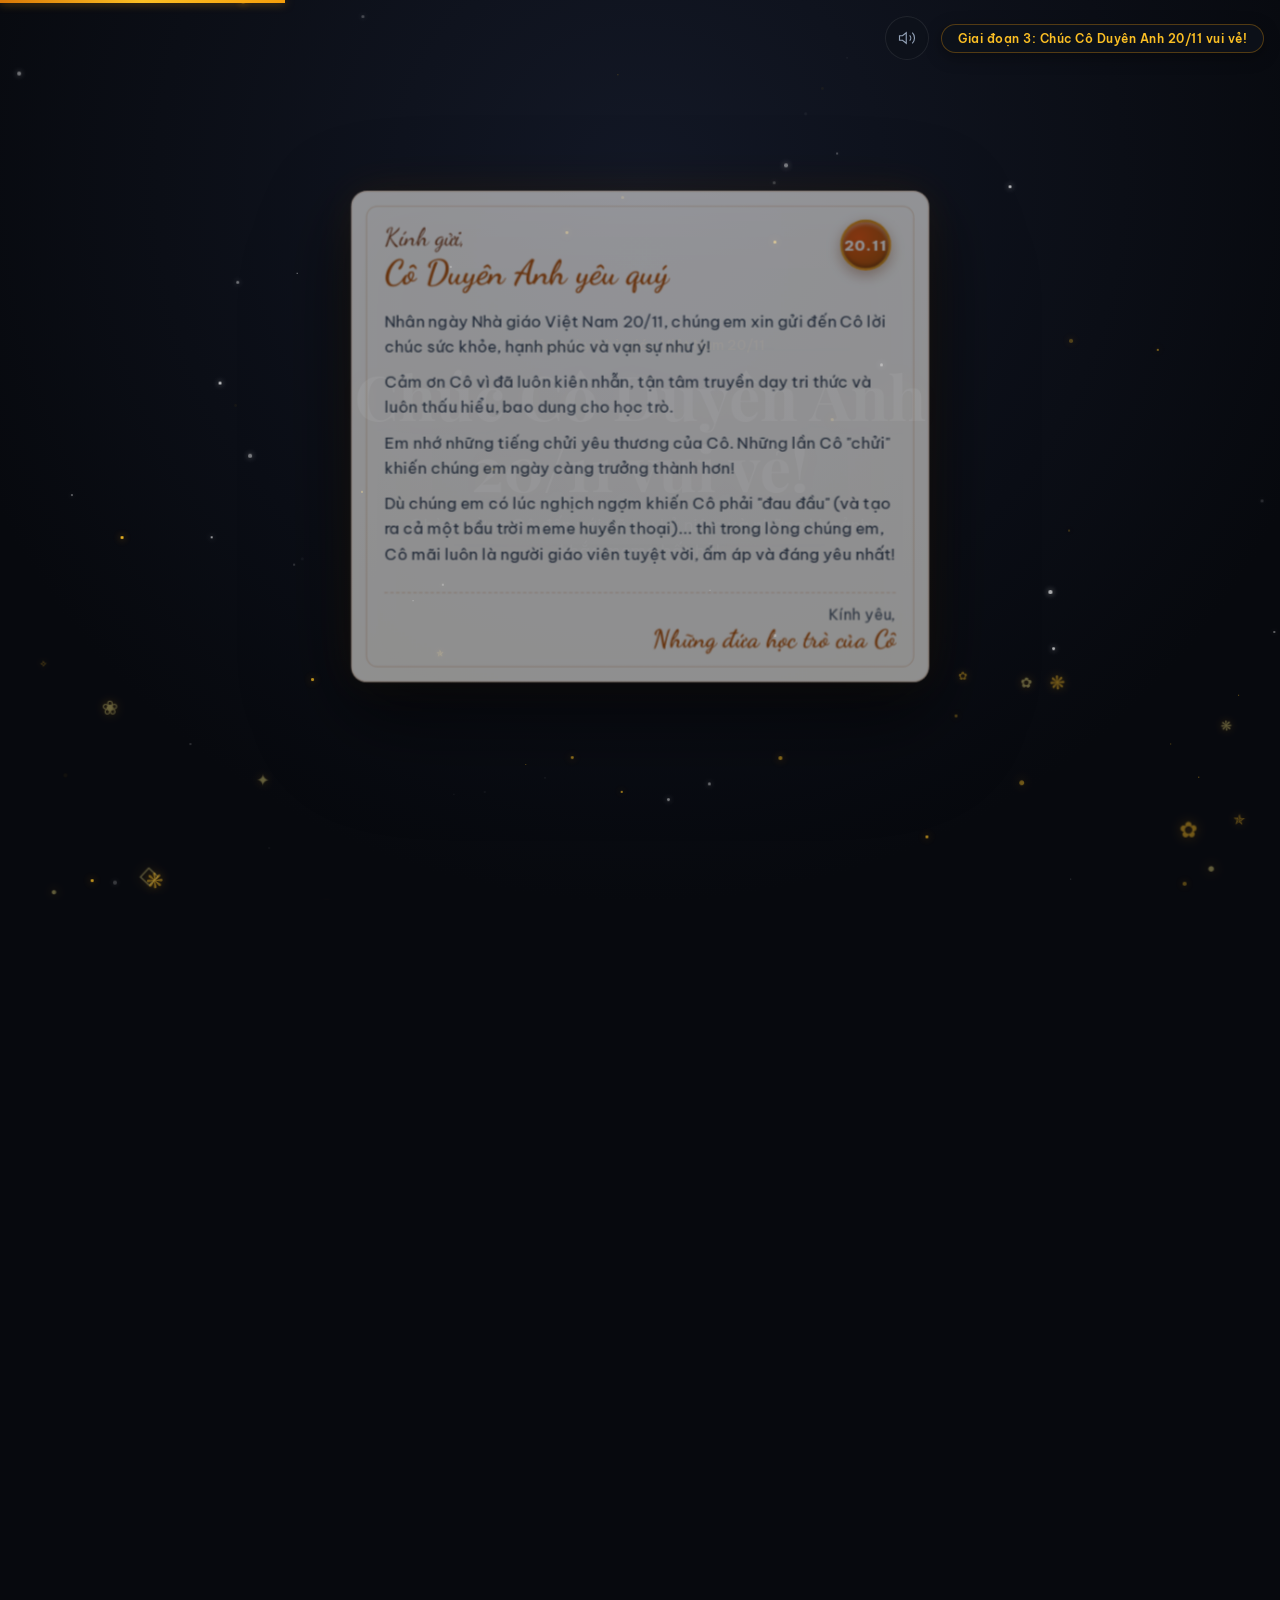
==== index.html @ 266c4bc1 "fix(ui): tinh chinh nut hanh dong tranh tran chu va toi uu bo cuc mobile/desktop" ====
<!DOCTYPE html>
<html lang="vi">
<head>
  <meta charset="UTF-8">
  <meta name="viewport" content="width=device-width, initial-scale=1.0, maximum-scale=1.0, user-scalable=no, viewport-fit=cover">
  <title>Thiệp Tri Ân 20/11 & Vũ Trụ Kỷ Niệm Cô Duyên Anh</title>
  
  <!-- Google Fonts -->
  <link rel="preconnect" href="https://fonts.googleapis.com">
  <link rel="preconnect" href="https://fonts.gstatic.com" crossorigin>
  <link href="https://fonts.googleapis.com/css2?family=Be+Vietnam+Pro:wght@400;500;600;700&family=Dancing+Script:wght@600;700&family=Playfair+Display:ital,wght@0,600;1,400&family=Space+Grotesk:wght@500;700&display=swap" rel="stylesheet">
  
  <link rel="stylesheet" href="styles.css">
</head>
<body>

  <!-- Thanh đo tiến trình cuộn trên cùng -->
  <div id="scroll-progress-bar"></div>

  <!-- Nút điều khiển âm thanh & hỗ trợ nhanh -->
  <div id="quick-controls">
    <button id="sound-btn" class="ctrl-btn" title="Bật / Tắt âm thanh" aria-label="Toggle Sound">
      <svg id="sound-icon-on" width="18" height="18" viewBox="0 0 24 24" fill="none" stroke="currentColor" stroke-width="1.5">
        <polygon points="11 5 6 9 2 9 2 15 6 15 11 19 11 5"></polygon>
        <path d="M19.07 4.93a10 10 0 0 1 0 14.14M15.54 8.46a5 5 0 0 1 0 7.07"></path>
      </svg>
      <svg id="sound-icon-off" class="hidden" width="18" height="18" viewBox="0 0 24 24" fill="none" stroke="currentColor" stroke-width="1.5">
        <polygon points="11 5 6 9 2 9 2 15 6 15 11 19 11 5"></polygon>
        <line x1="23" y1="9" x2="17" y2="15"></line>
        <line x1="17" y1="9" x2="23" y2="15"></line>
      </svg>
    </button>
    <div id="stage-badge">Giai đoạn 1: Mở phong bì thư</div>
  </div>

  <!-- SCENE CỐ ĐỊNH CHỨA TOÀN BỘ CHUYỂN ĐỘNG ANTIGRAVITY -->
  <div id="scene">

    <!-- LỚP 1: BỤI SAO & BỤI VÀNG VŨ TRỤ -->
    <div id="dust-container"></div>

    <!-- LỚP 2: CÁC ICON HỌC ĐƯỜNG & BIỂU TƯỢNG BAY LƠ LỬNG -->
    <div id="icons-container"></div>

    <!-- LỚP 3: CÁC THẺ MEME VÀ ẢNH CỦA CÔ DUYÊN ANH TRÔI LƠ LỬNG -->
    <div id="memes-container"></div>

    <!-- LỚP 4: PHONG BÌ THƯ 3D VÀ BỨC TÂM THƯ (CẤU TRÚC PHẲNG CHUẨN XÁC) -->
    <div id="envelope-wrapper">
      <!-- 1. Mặt lưng phong bì -->
      <div class="env-part env-back"></div>

      <!-- 2. Bức thư bên trong - Nằm gọn trong phong bì, rút lên và mở phẳng 3D -->
      <div class="env-letter" id="letter">
        <div class="paper-crease crease-1" id="crease-1"></div>
        <div class="paper-crease crease-2" id="crease-2"></div>
        
        <div class="letter-section letter-sec-top" id="letter-sec-top">
          <div class="letter-stamp">20.11</div>
          <div class="letter-header">Kính gửi,</div>
          <div class="letter-recipient">Cô Duyên Anh yêu quý</div>
        </div>

        <div class="letter-section letter-sec-middle" id="letter-sec-middle">
          <div class="letter-body">
            <p>Nhân ngày Nhà giáo Việt Nam 20/11, chúng em xin gửi đến Cô lời chúc sức khỏe, hạnh phúc và vạn sự như ý!</p>
            <p>Cảm ơn Cô vì đã luôn kiên nhẫn, tận tâm truyền dạy tri thức và luôn thấu hiểu, bao dung cho học trò.</p>
            <p>Em nhớ những tiếng chửi yêu thương của Cô. Những lần Cô "chửi" khiến chúng em ngày càng trưởng thành hơn!</p>
            <p>Dù chúng em có lúc nghịch ngợm khiến Cô phải "đau đầu" (và tạo ra cả một bầu trời meme huyền thoại)... thì trong lòng chúng em, Cô mãi luôn là người giáo viên tuyệt vời, ấm áp và đáng yêu nhất!</p>
          </div>
        </div>

        <div class="letter-section letter-sec-bottom" id="letter-sec-bottom">
          <div class="letter-sign">
            <span>Kính yêu,</span>
            <strong>Những đứa học trò của Cô</strong>
          </div>
        </div>
      </div>

      <!-- 3. Các nắp phong bì che phía trước lá thư -->
      <div class="env-part env-left"></div>
      <div class="env-part env-right"></div>
      <div class="env-part env-bottom"></div>
      <div class="env-part env-flap" id="flap"></div>

      <!-- Chỉ dẫn cuộn chuột -->
      <div id="scroll-hint">
        <div class="mouse-icon">
          <div class="wheel"></div>
        </div>
        <span>Cuộn xuống để mở thư ↓</span>
      </div>
    </div>

    <!-- LỚP 5: CHỮ CHÚC MỪNG CHÍNH (HIỆN RA ĐỘC LẬP SAU KHI ĐỌC THƯ, KHÔNG CHỒNG MEME) -->
    <div id="main-greeting">
      <div class="sub-title">Tri ân ngày Nhà giáo Việt Nam 20/11</div>
      <h1 class="main-title">Chúc Cô Duyên Anh 20/11 vui vẻ!</h1>
      <p class="greeting-desc">Chào mừng Cô đến với vũ trụ kỷ niệm và những khoảnh khắc meme bất hủ!</p>
    </div>

    <!-- LỚP 6: TRUNG TÂM KỶ NIỆM (HÌNH CÔ DUYÊN ANH TÁCH NỀN VÀ KHUNG HOA) -->
    <div id="teacher-centerpiece">
      <div class="portrait-glow"></div>
      <img src="images/tách người.webp" alt="Cô Duyên Anh" id="teacher-img">
      <div class="portrait-caption">
        <h3>Cô Duyên Anh</h3>
        <p>Người lái đò tận tâm và đầy ắp tiếng cười</p>
      </div>
    </div>

        <!-- LỚP 7: ĐẠI THƯỚC PHIM KỶ YẾU & KỶ NIỆM THANH XUÂN 35MM (31 KHUNG HÌNH GIỮ NGUYÊN TỈ LỆ) -->
    <div id="film-stage">
      <div class="film-strip-outer">
        <div class="film-strip-track" id="film-track">
          <!-- Dải răng cưa trên (chữ lặp lại liên tục dọc toàn bộ chiều dài thước phim) -->
          <div class="film-sprockets top" id="film-sprockets-top">
            <span class="film-meta-text">KODAK VISION3 500T &bull; 20.11 &bull; KỶ YẾU & KỶ NIỆM CÔ DUYÊN ANH</span>
          </div>

          <!-- Các khung hình kỷ yếu & kỷ niệm (26 khung hình - Giữ nguyên 100% tỉ lệ ảnh dọc/ngang, không text che) -->
          <div class="film-frames-row" id="film-frames-row">
            <!-- 1. ky yeu 1.jpg -->
            <div class="film-frame landscape" data-src="images/ky yeu 1.webp">
              <div class="frame-num">01A</div>
              <img src="images/ky yeu 1.webp" alt="Kỷ niệm 01A" class="film-img" loading="lazy">
            </div>

            <!-- 2. ky yeu 2.jpg -->
            <div class="film-frame portrait" data-src="images/ky yeu 2.webp">
              <div class="frame-num">02A</div>
              <img src="images/ky yeu 2.webp" alt="Kỷ niệm 02A" class="film-img" loading="lazy">
            </div>

            <!-- 3. ky yeu 3.jpg -->
            <div class="film-frame landscape" data-src="images/ky yeu 3.webp">
              <div class="frame-num">03A</div>
              <img src="images/ky yeu 3.webp" alt="Kỷ niệm 03A" class="film-img" loading="lazy">
            </div>

            <!-- 4. IMG_20260628_132453.jpg -->
            <div class="film-frame landscape" data-src="images/IMG_20260628_132453.webp">
              <div class="frame-num">04A</div>
              <img src="images/IMG_20260628_132453.webp" alt="Kỷ niệm 04A" class="film-img" loading="lazy">
            </div>

            <!-- 5. IMG20260312080843.jpg -->
            <div class="film-frame landscape" data-src="images/IMG20260312080843.webp">
              <div class="frame-num">05A</div>
              <img src="images/IMG20260312080843.webp" alt="Kỷ niệm 05A" class="film-img" loading="lazy">
            </div>

            <!-- 6. IMG20260312081020.jpg -->
            <div class="film-frame landscape" data-src="images/IMG20260312081020.webp">
              <div class="frame-num">06A</div>
              <img src="images/IMG20260312081020.webp" alt="Kỷ niệm 06A" class="film-img" loading="lazy">
            </div>

            <!-- 7. IMG_20260522_192412.jpg -->
            <div class="film-frame landscape" data-src="images/IMG_20260522_192412.webp">
              <div class="frame-num">07A</div>
              <img src="images/IMG_20260522_192412.webp" alt="Kỷ niệm 07A" class="film-img" loading="lazy">
            </div>

            <!-- 8. 74c94989-d87e-4e09-87c3-ac5d301be7b5.jpg -->
            <div class="film-frame portrait" data-src="images/74c94989-d87e-4e09-87c3-ac5d301be7b5.webp">
              <div class="frame-num">08A</div>
              <img src="images/74c94989-d87e-4e09-87c3-ac5d301be7b5.webp" alt="Kỷ niệm 08A" class="film-img" loading="lazy">
            </div>

            <!-- 9. 52f3d910-7c05-43f3-8fb9-a251f9dfc850.jpg -->
            <div class="film-frame portrait" data-src="images/52f3d910-7c05-43f3-8fb9-a251f9dfc850.webp">
              <div class="frame-num">09A</div>
              <img src="images/52f3d910-7c05-43f3-8fb9-a251f9dfc850.webp" alt="Kỷ niệm 09A" class="film-img" loading="lazy">
            </div>

            <!-- 10. 322df23c-ff01-47fd-b8cc-031db6c761a6.jpg -->
            <div class="film-frame landscape" data-src="images/322df23c-ff01-47fd-b8cc-031db6c761a6.webp">
              <div class="frame-num">10A</div>
              <img src="images/322df23c-ff01-47fd-b8cc-031db6c761a6.webp" alt="Kỷ niệm 10A" class="film-img" loading="lazy">
            </div>

            <!-- 11. df762802-7af9-407a-981a-074fa58115ec.jpg -->
            <div class="film-frame portrait" data-src="images/df762802-7af9-407a-981a-074fa58115ec.webp">
              <div class="frame-num">11A</div>
              <img src="images/df762802-7af9-407a-981a-074fa58115ec.webp" alt="Kỷ niệm 11A" class="film-img" loading="lazy">
            </div>

            <!-- 12. ef78565f-6a16-4626-966e-1df8868fdfe9.jpg -->
            <div class="film-frame portrait" data-src="images/ef78565f-6a16-4626-966e-1df8868fdfe9.webp">
              <div class="frame-num">12A</div>
              <img src="images/ef78565f-6a16-4626-966e-1df8868fdfe9.webp" alt="Kỷ niệm 12A" class="film-img" loading="lazy">
            </div>

            <!-- 13. 1a31bb96-5e83-47c6-870a-ffb27575b656.jpg -->
            <div class="film-frame portrait" data-src="images/1a31bb96-5e83-47c6-870a-ffb27575b656.webp">
              <div class="frame-num">13A</div>
              <img src="images/1a31bb96-5e83-47c6-870a-ffb27575b656.webp" alt="Kỷ niệm 13A" class="film-img" loading="lazy">
            </div>

            <!-- 14. IMG_20261113_182145.jpg -->
            <div class="film-frame portrait" data-src="images/IMG_20261113_182145.webp">
              <div class="frame-num">14A</div>
              <img src="images/IMG_20261113_182145.webp" alt="Kỷ niệm 14A" class="film-img" loading="lazy">
            </div>

            <!-- 15. zalo_1092188570085236.jpg -->
            <div class="film-frame portrait" data-src="images/zalo_1092188570085236.webp">
              <div class="frame-num">15A</div>
              <img src="images/zalo_1092188570085236.webp" alt="Kỷ niệm 15A" class="film-img" loading="lazy">
            </div>

            <!-- 16. IMG_20261116_173808.jpg -->
            <div class="film-frame landscape" data-src="images/IMG_20261116_173808.webp">
              <div class="frame-num">16A</div>
              <img src="images/IMG_20261116_173808.webp" alt="Kỷ niệm 16A" class="film-img" loading="lazy">
            </div>

            <!-- 17. 36b2a62c-f4c5-48ea-8794-609a3a8035e5.jpg -->
            <div class="film-frame portrait" data-src="images/36b2a62c-f4c5-48ea-8794-609a3a8035e5.webp">
              <div class="frame-num">17A</div>
              <img src="images/36b2a62c-f4c5-48ea-8794-609a3a8035e5.webp" alt="Kỷ niệm 17A" class="film-img" loading="lazy">
            </div>

            <!-- 18. 3319ddd8-5ca3-43d8-8985-4ec71330e377.jpg -->
            <div class="film-frame portrait" data-src="images/3319ddd8-5ca3-43d8-8985-4ec71330e377.webp">
              <div class="frame-num">18A</div>
              <img src="images/3319ddd8-5ca3-43d8-8985-4ec71330e377.webp" alt="Kỷ niệm 18A" class="film-img" loading="lazy">
            </div>

            <!-- 19. 5852b26f-0991-43a3-a286-b2a2eb485004.jpg -->
            <div class="film-frame portrait" data-src="images/5852b26f-0991-43a3-a286-b2a2eb485004.webp">
              <div class="frame-num">19A</div>
              <img src="images/5852b26f-0991-43a3-a286-b2a2eb485004.webp" alt="Kỷ niệm 19A" class="film-img" loading="lazy">
            </div>

            <!-- 20. 2e91fc48-904d-4678-a922-bbec063d31f4.jpg -->
            <div class="film-frame landscape" data-src="images/2e91fc48-904d-4678-a922-bbec063d31f4.webp">
              <div class="frame-num">20A</div>
              <img src="images/2e91fc48-904d-4678-a922-bbec063d31f4.webp" alt="Kỷ niệm 20A" class="film-img" loading="lazy">
            </div>

            <!-- 21. a52b0765-54fc-406d-8a3b-f11c560ede00.jpg -->
            <div class="film-frame landscape" data-src="images/a52b0765-54fc-406d-8a3b-f11c560ede00.webp">
              <div class="frame-num">21A</div>
              <img src="images/a52b0765-54fc-406d-8a3b-f11c560ede00.webp" alt="Kỷ niệm 21A" class="film-img" loading="lazy">
            </div>

            <!-- 22. 761104b9-30ce-4deb-8775-a2269c386398.jpg -->
            <div class="film-frame portrait" data-src="images/761104b9-30ce-4deb-8775-a2269c386398.webp">
              <div class="frame-num">22A</div>
              <img src="images/761104b9-30ce-4deb-8775-a2269c386398.webp" alt="Kỷ niệm 22A" class="film-img" loading="lazy">
            </div>

            <!-- 23. 45bb53b4-ad21-4d78-9abf-913f2ee934b3.jpg -->
            <div class="film-frame portrait" data-src="images/45bb53b4-ad21-4d78-9abf-913f2ee934b3.webp">
              <div class="frame-num">23A</div>
              <img src="images/45bb53b4-ad21-4d78-9abf-913f2ee934b3.webp" alt="Kỷ niệm 23A" class="film-img" loading="lazy">
            </div>

            <!-- 24. 933fa071-07fa-4084-9251-ee5a7202b1ac.jpg -->
            <div class="film-frame portrait" data-src="images/933fa071-07fa-4084-9251-ee5a7202b1ac.webp">
              <div class="frame-num">24A</div>
              <img src="images/933fa071-07fa-4084-9251-ee5a7202b1ac.webp" alt="Kỷ niệm 24A" class="film-img" loading="lazy">
            </div>

            <!-- 25. f86f1dae-6657-495a-8137-e4840d05528d.jpg -->
            <div class="film-frame landscape" data-src="images/f86f1dae-6657-495a-8137-e4840d05528d.webp">
              <div class="frame-num">25A</div>
              <img src="images/f86f1dae-6657-495a-8137-e4840d05528d.webp" alt="Kỷ niệm 25A" class="film-img" loading="lazy">
            </div>

            <!-- 26. e77fc3ee-ead5-45da-93ee-b93db004dfa2.jpg -->
            <div class="film-frame landscape" data-src="images/e77fc3ee-ead5-45da-93ee-b93db004dfa2.webp">
              <div class="frame-num">26A</div>
              <img src="images/e77fc3ee-ead5-45da-93ee-b93db004dfa2.webp" alt="Kỷ niệm 26A" class="film-img" loading="lazy">
            </div>

          </div>

          <!-- Dải răng cưa dưới (chữ lặp lại liên tục dọc toàn bộ chiều dài thước phim) -->
          <div class="film-sprockets bottom" id="film-sprockets-bottom">
            <span class="film-meta-text">EASTMAN FILM &bull; SAFETY FILM &bull; TRI ÂN CÔ DUYÊN ANH 20.11</span>
          </div>
        </div>
      </div>
    </div>

    <!-- PHÂN ĐOẠN 6: CÁC LÁ THƯ CON TRI ÂN XẾP TẦNG (MỞ SẴN TRANG TRỌNG) -->
    <div id="sub-letters-stage" class="sub-letters-stage" aria-label="Thư tri ân từ học trò">
      <div class="sub-letters-wrapper">
        <div class="sub-letters-header">
          <div class="stage-tag">Tri ân từ học trò</div>
          <h2 class="sub-letters-title">Những lá thư gửi cô Duyên Anh</h2>
          <p class="sub-letters-desc">Từng dòng tâm sự và lời chúc yêu thương từ các thế hệ học sinh</p>
        </div>

        <!-- Danh sách thiệp xếp tầng tự co giãn -->
        <div class="sub-letters-deck" id="sub-letters-deck">
          <!-- Render động từ wishes.json + đóng góp thực tế từ donggop.html -->
        </div>
      </div>
    </div>

    <!-- LỚP 7: NÚT TƯƠNG TÁC THẢ TIM VÀ ĐÓNG GÓP -->
    <div id="final-tribute">
      <div class="tribute-card">
        <div class="tribute-actions">
          <button id="heart-btn" class="action-btn">
            Thả tim cho Cô (<span id="heart-count">0</span>)
          </button>
          <button id="replay-btn" class="action-btn secondary">
            Cuộn lên đầu trang
          </button>
        </div>

        <!-- Nút gửi thêm lời chúc & ảnh vào cuộn phim -->
        <div class="tribute-extra-actions">
          <button id="btn-toggle-wish-form" class="action-btn wish-toggle-btn" type="button">
            Viết lời chúc gửi Cô
          </button>
          <a href="donggop.html" target="_blank" class="action-btn contribute-btn">
            Thêm ảnh vào cuộn phim
          </a>
        </div>

        <!-- BIỂU MẪU GỬI LỜI CHÚC TRỰC TIẾP LÊN GOOGLE SHEETS -->
        <div class="index-wish-box" id="index-wish-box">
          <form id="form-wish-index" class="index-wish-form" style="display: none;">
            <div class="index-form-header">
              <span class="index-form-title">Gửi lời chúc đến Cô Duyên Anh</span>
              <span class="index-form-subtitle">Lời chúc sẽ được lưu vào Google Sheets và xuất hiện trên thiệp</span>
            </div>
            <div class="index-form-group">
              <label for="index-author-input" class="index-form-label">Tên hoặc biệt danh của bạn <span class="required">*</span></label>
              <input type="text" id="index-author-input" class="index-form-input" placeholder="Ví dụ: Minh Thư (Tổ 2), Trần Nguyên..." required>
            </div>
            <div class="index-form-group">
              <label for="index-wish-input" class="index-form-label">Lời chúc gửi Cô <span class="required">*</span></label>
              <textarea id="index-wish-input" class="index-form-textarea" placeholder="Nhập lời chúc và tâm sự yêu thương của bạn..." required></textarea>
            </div>
            <div class="index-form-actions">
              <button type="submit" id="index-wish-submit-btn" class="action-btn submit-wish-btn">Gửi lời chúc</button>
              <button type="button" id="index-wish-cancel-btn" class="action-btn secondary cancel-wish-btn">Thu gọn</button>
            </div>
            <div id="index-wish-status" class="index-wish-status" style="display: none;"></div>
          </form>
        </div>
      </div>
    </div>

  </div>

  <!-- BỘ XEM ẢNH TRỰC TIẾP TINH GỌN (HIỂN THỊ ẢNH TOÀN MÀN HÌNH CÙNG THÔNG TIN NGƯỜI ĐÓNG GÓP) -->
  <div id="clean-image-viewer" class="clean-viewer" aria-hidden="true">
    <div class="clean-viewer-wrapper">
      <button id="clean-viewer-close" class="clean-viewer-close" aria-label="Đóng">✕</button>
      <img id="clean-viewer-img" src="" alt="Ảnh kỷ niệm">
      <div id="clean-viewer-caption" class="clean-viewer-caption">
        <span id="clean-viewer-author" class="clean-viewer-author"></span>
        <span id="clean-viewer-divider" class="clean-viewer-divider">&bull;</span>
        <span id="clean-viewer-time" class="clean-viewer-time"></span>
      </div>
    </div>
  </div>

  <!-- POPUP ĐỌC THƯ LỜI CHÚC TINH TẾ (CHẠM VÀO THƯ ĐỂ ĐỌC ĐẦY ĐỦ) -->
  <div id="wish-detail-modal" class="clean-viewer" aria-hidden="true">
    <div class="wish-detail-card" id="wish-detail-card">
      <div class="wish-detail-header">
        <span id="modal-wish-author" class="wish-detail-author"></span>
        <span id="modal-wish-time" class="wish-detail-time"></span>
      </div>
      <div id="modal-wish-text" class="wish-detail-body"></div>
      <div class="wish-detail-hint">Chạm ra ngoài để đóng</div>
    </div>
  </div>

  <script src="script.js"></script>
</body>
</html>
---- styles.css ----
/* ===================================================================
   TRANG WEB KỶ NIỆM CÔ DUYÊN ANH - ANTIGRAVITY SCROLL KINETIC ENGINE
   Anti-slop design: Warm graphite, amber gold, seamless 3D physics.
   =================================================================== */

:root {
  --bg-deep: #07090e;
  --bg-surface: #0e121b;
  --accent-gold: #f59e0b;
  --accent-gold-light: #fbbf24;
  --accent-amber: #d97706;
  --text-main: #f8fafc;
  --text-sub: #94a3b8;
  --text-muted: #64748b;
  --border-light: rgba(255, 255, 255, 0.08);
  --border-gold: rgba(245, 158, 11, 0.3);
}

*, *::before, *::after {
  box-sizing: border-box;
  margin: 0;
  padding: 0;
}

html {
  font-size: 16px;
  background-color: var(--bg-deep);
  color: var(--text-main);
  font-family: 'Be Vietnam Pro', -apple-system, BlinkMacSystemFont, sans-serif;
  -webkit-font-smoothing: antialiased;
  width: 100%;
  max-width: 100%;
  overflow-x: hidden;
}

body {
  /* Chiều cao cuộn 2000vh: Không gian liên tục cho các giai đoạn mượt mà */
  height: 2000vh;
  margin: 0;
  background: radial-gradient(circle at 50% 20%, #131826 0%, var(--bg-deep) 75%);
  background-attachment: fixed;
  width: 100%;
  max-width: 100%;
  overflow-x: hidden;
}

/* Thanh đo tiến trình cuộn trên đỉnh màn hình */
#scroll-progress-bar {
  position: fixed;
  top: 0;
  left: 0;
  height: 3px;
  background: linear-gradient(90deg, #d97706, #fbbf24, #f59e0b);
  z-index: 1000;
  width: 0%;
  box-shadow: 0 0 10px rgba(245, 158, 11, 0.6);
  pointer-events: none;
}

/* Nút điều khiển nhanh & chỉ báo giai đoạn */
#quick-controls {
  position: fixed;
  top: 16px;
  right: 16px;
  display: flex;
  align-items: center;
  gap: 12px;
  z-index: 999;
}

.ctrl-btn {
  background: rgba(14, 18, 27, 0.8);
  border: 1px solid var(--border-light);
  color: var(--text-sub);
  width: 44px;
  height: 44px;
  min-width: 44px;
  min-height: 44px;
  border-radius: 50%;
  display: flex;
  align-items: center;
  justify-content: center;
  cursor: pointer;
  backdrop-filter: blur(12px);
  transition: all 0.2s ease;
}

.ctrl-btn:hover {
  color: var(--accent-gold-light);
  border-color: var(--border-gold);
  background: rgba(245, 158, 11, 0.15);
}

.hidden {
  display: none !important;
}

#stage-badge {
  background: rgba(14, 18, 27, 0.85);
  border: 1px solid var(--border-gold);
  color: var(--accent-gold-light);
  font-size: 0.75rem;
  font-weight: 600;
  padding: 6px 16px;
  border-radius: 9999px;
  backdrop-filter: blur(12px);
  letter-spacing: 0.5px;
  box-shadow: 0 4px 16px rgba(0, 0, 0, 0.35);
}

/* ===================================================================
   SCENE CỐ ĐỊNH CHỨA TOÀN BỘ KHÔNG GIAN
   =================================================================== */
#scene {
  position: fixed;
  top: 0;
  left: 0;
  width: 100vw;
  height: 100vh;
  height: 100dvh;
  overflow: hidden;
  perspective: 1200px;
  display: flex;
  align-items: center;
  justify-content: center;
}

/* Container các hạt bụi, icon và meme - Neo chuẩn 0, 0 toàn màn hình */
#dust-container,
#icons-container,
#memes-container {
  position: absolute;
  top: 0;
  left: 0;
  width: 100vw;
  height: 100vh;
  height: 100dvh;
  pointer-events: none;
  overflow: hidden;
}

#memes-container {
  z-index: 35;
}

/* Bụi vàng vũ trụ (Dust particles) */
.dust-dot {
  position: absolute;
  border-radius: 50%;
  pointer-events: none;
  will-change: transform, opacity;
  z-index: 5;
}

/* ===================================================================
   PHONG BÌ THƯ 3D & LÁ THƯ TRI ÂN (CHUẨN XÁC, CHÂN THỰC 100%)
   =================================================================== */
#envelope-wrapper {
  position: absolute;
  left: 50%;
  top: 50%;
  transform: translate(-50%, -50%);
  width: 320px;
  height: 220px;
  z-index: 60;
  transform-style: preserve-3d;
  will-change: transform;
  filter: drop-shadow(0 16px 36px rgba(0, 0, 0, 0.6));
  cursor: pointer;
}

.env-part {
  position: absolute;
  inset: 0;
  border-radius: 6px;
  will-change: transform, opacity;
}

.env-back {
  background: #382420;
  box-shadow: 0 10px 25px rgba(0,0,0,0.3);
  z-index: 1;
}

/* Bức thư bên trong - Gấp gọn kín đáo bên trong phong bì, tuyệt đối không thò mép */
.env-letter {
  position: absolute;
  left: 50%;
  top: 50%;
  width: 250px;
  height: 130px;
  transform: translate(-50%, -50%);
  background: radial-gradient(circle at 50% 15%, #ffffff 0%, #fffdf8 100%);
  border-radius: 10px;
  padding: 14px 16px;
  box-sizing: border-box;
  color: #1e293b;
  display: flex;
  flex-direction: column;
  justify-content: flex-start;
  box-shadow: 0 10px 25px rgba(0, 0, 0, 0.35);
  z-index: 2; /* Ban đầu nằm kín dưới túi phong bì */
  will-change: transform, opacity;
  text-align: left;
  border: 1px solid rgba(180, 83, 9, 0.22);
  transform-style: preserve-3d;
  pointer-events: none;
  overflow: hidden; /* Giữ kín 100% nội dung và mép khi gấp trong phong bì */
  opacity: 0; /* Khởi tạo ẩn hoàn toàn để không bao giờ bị lộ mép ở giai đoạn 1 */
  visibility: hidden; /* Tuyệt đối không để lộ dù chỉ 1 pixel khi phong bì đóng */
  word-break: break-word;
  overflow-wrap: break-word;
  transition: width 0.35s ease, height 0.35s ease, padding 0.35s ease, border-radius 0.35s ease;
}

/* Khi lá thư ĐƯỢC RÚT RA VÀ MỞ TO (UNFOLDED) */
.env-letter.unfolded {
  width: min(500px, 92vw) !important;
  height: auto !important;
  max-height: 82vh !important;
  max-height: 82dvh !important;
  padding: 24px 28px !important;
  border-radius: 14px !important;
  overflow: visible !important;
  visibility: visible !important;
  pointer-events: auto !important;
  box-shadow: 0 25px 60px rgba(0, 0, 0, 0.65), 0 0 35px rgba(245, 158, 11, 0.18) !important;
}

/* Khung viền chỉ vàng chìm sang trọng bên trong lá thư */
.env-letter::before {
  content: '';
  position: absolute;
  inset: 12px;
  border: 1px solid rgba(180, 83, 9, 0.2);
  border-radius: 10px;
  pointer-events: none;
}

/* Nếp gấp giấy mô phỏng lá thư thật gấp 3 */
.paper-crease {
  position: absolute;
  left: 0;
  width: 100%;
  height: 2px;
  background: linear-gradient(90deg, transparent, rgba(180, 83, 9, 0.18), transparent);
  box-shadow: 0 1px 3px rgba(0,0,0,0.06);
  pointer-events: none;
  opacity: 0.6;
  z-index: 8;
}
.crease-1 { top: 32%; }
.crease-2 { top: 72%; }

/* Các phân đoạn mở thư 3D */
.letter-section {
  position: relative;
  width: 100%;
  transform-style: preserve-3d;
  will-change: transform;
}

.letter-sec-top {
  transform-origin: bottom center;
}

.letter-sec-middle {
  margin: 8px 0;
}

.letter-sec-bottom {
  transform-origin: top center;
  margin-top: auto;
}

.env-left {
  background: #462f2a;
  clip-path: polygon(0 0, 100% 50%, 0 100%);
  z-index: 3;
}

.env-right {
  background: #462f2a;
  clip-path: polygon(100% 0, 0 50%, 100% 100%);
  z-index: 3;
}

.env-bottom {
  background: #543934;
  clip-path: polygon(0 100%, 50% 46%, 100% 100%);
  z-index: 4;
}

.env-flap {
  background: #3e2824;
  clip-path: polygon(0 0, 100% 0, 50% 54%);
  transform-origin: top;
  z-index: 5;
  will-change: transform;
}

/* Con dấu sáp niêm phong đỏ vàng 3D */
.letter-stamp {
  position: absolute;
  top: 0px;
  right: 4px;
  width: 44px;
  height: 44px;
  border-radius: 50%;
  background: radial-gradient(circle at 35% 35%, #ea580c 0%, #b45309 70%, #78350f 100%);
  color: #fff;
  display: flex;
  align-items: center;
  justify-content: center;
  font-size: 0.8125rem;
  font-weight: 800;
  box-shadow: 0 4px 12px rgba(120, 53, 15, 0.4), inset 0 2px 3px rgba(255,255,255,0.4), inset 0 -2px 3px rgba(0,0,0,0.3);
  border: 2px solid rgba(251, 191, 36, 0.6);
  letter-spacing: 0.5px;
  z-index: 10;
}

.letter-header {
  font-family: 'Dancing Script', cursive;
  font-size: 1.35rem;
  color: #78350f;
  margin-top: 2px;
}

.letter-recipient {
  font-family: 'Dancing Script', cursive;
  font-size: 1.85rem;
  font-weight: 700;
  color: #b45309;
  margin-bottom: 6px;
}

.letter-body {
  font-size: 0.865rem;
  line-height: 1.6;
  color: #334155;
  display: flex;
  flex-direction: column;
  gap: 8px;
}

.letter-body p {
  margin: 0;
}

.letter-sign {
  display: flex;
  flex-direction: column;
  align-items: flex-end;
  font-size: 0.8125rem;
  color: #475569;
  margin-top: 14px;
  padding-top: 10px;
  border-top: 1px dashed rgba(180, 83, 9, 0.2);
}

.letter-sign strong {
  font-family: 'Dancing Script', cursive;
  font-size: 1.35rem;
  color: #b45309;
}

/* Chỉ dẫn cuộn */
#scroll-hint {
  position: absolute;
  bottom: -90px;
  left: 50%;
  transform: translateX(-50%);
  display: flex;
  flex-direction: column;
  align-items: center;
  gap: 8px;
  color: var(--text-sub);
  font-size: 0.8125rem;
  font-weight: 500;
  letter-spacing: 0.5px;
  white-space: nowrap;
  animation: floatHint 2s infinite ease-in-out;
  pointer-events: none;
}

.mouse-icon {
  width: 22px;
  height: 34px;
  border: 2px solid rgba(255, 255, 255, 0.25);
  border-radius: 12px;
  display: flex;
  justify-content: center;
  padding-top: 6px;
}

.mouse-icon .wheel {
  width: 4px;
  height: 6px;
  background: var(--accent-gold);
  border-radius: 2px;
  animation: mouseWheel 1.5s infinite;
}

@keyframes mouseWheel {
  0% { transform: translateY(0); opacity: 1; }
  100% { transform: translateY(12px); opacity: 0; }
}

@keyframes floatHint {
  0%, 100% { transform: translate(-50%, 0); }
  50% { transform: translate(-50%, 8px); }
}

/* ===================================================================
   CHỮ CHÚC MỪNG CHÍNH (MAIN GREETING) - ĐỘC LẬP HOÀN TOÀN
   =================================================================== */
#main-greeting {
  position: absolute;
  left: 50%;
  top: 50%;
  transform: translate(-50%, -50%) scale(0.8);
  text-align: center;
  z-index: 50;
  pointer-events: none;
  opacity: 0;
  will-change: transform, opacity;
  padding: 0 20px;
  max-width: 800px;
  width: 90%;
}

#main-greeting .sub-title {
  font-size: 1rem;
  font-weight: 600;
  color: var(--accent-gold-light);
  margin-bottom: 8px;
}

#main-greeting .main-title {
  font-family: 'Playfair Display', Georgia, serif;
  font-size: clamp(2.25rem, 6vw, 4.5rem);
  font-weight: 700;
  color: #ffffff;
  line-height: 1.15;
  text-shadow: 0 0 25px rgba(245, 158, 11, 0.5), 0 0 50px rgba(217, 119, 6, 0.3);
  margin-bottom: 12px;
}

#main-greeting .greeting-desc {
  font-size: clamp(0.95rem, 1.8vw, 1.25rem);
  color: var(--text-sub);
  max-width: 580px;
  margin: 0 auto;
  line-height: 1.5;
}

/* ===================================================================
   CÁC BIỂU TƯỢNG BAY TRANG NHÃ (FLOATING AMBIENT SYMBOLS)
   =================================================================== */
.floating-icon {
  position: absolute;
  will-change: transform;
  pointer-events: none;
  user-select: none;
  z-index: 15;
  filter: drop-shadow(0 2px 8px rgba(0, 0, 0, 0.4));
  font-family: 'Space Grotesk', -apple-system, sans-serif;
  line-height: 1;
}

/* ===================================================================
   VŨ TRỤ MEME CỦA CÔ DUYÊN ANH (FLOATING MEME CARDS - KHÔNG CÓ CHỮ DƯỚI)
   =================================================================== */
.floating-meme-card {
  position: absolute;
  will-change: transform, opacity;
  z-index: 35;
  cursor: zoom-in;
  transition: filter 0.2s ease;
  user-select: none;
}

.floating-meme-card:hover {
  z-index: 70 !important;
  filter: drop-shadow(0 16px 36px rgba(245, 158, 11, 0.45));
}

.meme-inner {
  background: rgba(18, 22, 33, 0.88);
  border: 1px solid rgba(255, 255, 255, 0.14);
  border-radius: 14px;
  padding: 8px;
  box-shadow: 0 16px 36px rgba(0, 0, 0, 0.55);
  backdrop-filter: blur(10px);
  position: relative;
  display: flex;
  flex-direction: column;
  transition: transform 0.25s cubic-bezier(0.16, 1, 0.3, 1), border-color 0.25s ease;
}

.floating-meme-card:hover .meme-inner {
  border-color: var(--accent-gold);
  transform: scale(1.06);
}

.meme-thumb {
  width: 100%;
  aspect-ratio: 4 / 3;
  object-fit: contain;
  background: #090c13;
  border-radius: 8px;
  display: block;
}

.meme-zoom-tag {
  position: absolute;
  bottom: 12px;
  right: 12px;
  background: rgba(14, 18, 27, 0.88);
  border: 1px solid var(--border-gold);
  color: var(--accent-gold-light);
  font-size: 0.72rem;
  font-weight: 600;
  padding: 3px 9px;
  border-radius: 6px;
  display: flex;
  align-items: center;
  gap: 5px;
  opacity: 0;
  transform: translateY(4px);
  transition: all 0.2s ease;
  pointer-events: none;
  backdrop-filter: blur(8px);
}

.floating-meme-card:hover .meme-zoom-tag {
  opacity: 1;
  transform: translateY(0);
}

/* ===================================================================
   TRUNG TÂM KỶ NIỆM (TEACHER CENTERPIECE) - CĂN GIỮA CHUẨN XÁC
   =================================================================== */
#teacher-centerpiece {
  position: absolute;
  left: 50%;
  top: 50%;
  transform: translate(-50%, -50%) scale(0.7);
  display: flex;
  flex-direction: column;
  align-items: center;
  justify-content: center;
  z-index: 45;
  opacity: 0;
  will-change: transform, opacity;
  pointer-events: none;
}

#teacher-img {
  width: min(320px, 65vw);
  height: auto;
  filter: drop-shadow(0 20px 40px rgba(0, 0, 0, 0.7));
  border-radius: 12px;
}

.portrait-glow {
  position: absolute;
  width: 300px;
  height: 300px;
  border-radius: 50%;
  background: radial-gradient(circle, rgba(245, 158, 11, 0.25) 0%, transparent 70%);
  z-index: -1;
  filter: blur(20px);
}

.portrait-caption {
  margin-top: 14px;
  background: rgba(14, 18, 27, 0.85);
  border: 1px solid var(--border-gold);
  border-radius: 9999px;
  padding: 8px 24px;
  text-align: center;
  backdrop-filter: blur(12px);
  box-shadow: 0 8px 24px rgba(0, 0, 0, 0.4);
}

.portrait-caption h3 {
  font-family: 'Playfair Display', Georgia, serif;
  font-size: 1.25rem;
  color: var(--accent-gold-light);
  margin-bottom: 2px;
}

.portrait-caption p {
  font-size: 0.8125rem;
  color: var(--text-sub);
}

/* ===================================================================
   TIÊU ĐỀ CHUNG CHO CÁC GIAI ĐOẠN (STAGE HEADER)
   =================================================================== */
.stage-header {
  text-align: center;
  margin-bottom: 20px;
}

.stage-tag {
  display: inline-block;
  font-family: 'Space Grotesk', monospace;
  font-size: 0.75rem;
  font-weight: 600;
  color: var(--accent-gold-light);
  background: rgba(245, 158, 11, 0.12);
  border: 1px solid var(--border-gold);
  padding: 4px 14px;
  border-radius: 9999px;
  margin-bottom: 10px;
}

.stage-title {
  font-family: 'Playfair Display', Georgia, serif;
  font-size: clamp(1.8rem, 4vw, 2.8rem);
  color: #ffffff;
  font-weight: 700;
  line-height: 1.2;
  margin-bottom: 8px;
  text-shadow: 0 0 20px rgba(245, 158, 11, 0.4);
}

.stage-desc {
  font-size: clamp(0.875rem, 1.5vw, 1.05rem);
  color: var(--text-sub);
  max-width: 680px;
  margin: 0 auto;
}

/* ===================================================================
   ĐẠI THƯỚC PHIM KỶ YẾU & KỶ NIỆM 35MM (CUỘN NGANG THEO CUỘN DỌC)
   Gộp trọn vẹn toàn bộ ảnh kỷ yếu và ảnh kỷ niệm vào 1 cuộn phim lớn
   =================================================================== */
#film-stage {
  position: absolute;
  left: 50%;
  top: 50%;
  transform: translate(-50%, -50%);
  width: 100vw;
  height: 100vh;
  height: 100dvh;
  display: flex;
  flex-direction: column;
  align-items: center;
  justify-content: center;
  z-index: 48;
  opacity: 0;
  pointer-events: none;
  will-change: transform, opacity;
}

.film-strip-outer {
  width: 100vw;
  overflow: hidden;
  padding: 16px 0;
  position: relative;
  display: flex;
  justify-content: flex-start;
}

.film-strip-track {
  background: #0a0d14;
  border-top: 2px solid rgba(245, 158, 11, 0.4);
  border-bottom: 2px solid rgba(245, 158, 11, 0.4);
  box-shadow: 0 25px 60px rgba(0, 0, 0, 0.8), 0 0 40px rgba(245, 158, 11, 0.15);
  display: inline-flex;
  flex-direction: column;
  width: fit-content !important;
  max-width: fit-content !important;
  position: relative !important;
  padding-top: 32px !important;
  padding-bottom: 32px !important;
  box-sizing: border-box !important;
  will-change: transform;
  transform: translateX(0);
}

/* Dải lỗ răng cưa phim 35mm (Film Sprockets) - Position Absolute khóa chặt không làm bung chiều dài cuộn phim */
.film-sprockets {
  height: 32px;
  background-color: #06080e;
  background-image: repeating-linear-gradient(
    90deg,
    transparent 0px,
    transparent 16px,
    #181e2b 16px,
    #181e2b 32px
  );
  position: absolute !important;
  left: 0 !important;
  right: 0 !important;
  width: 100% !important;
  max-width: 100% !important;
  display: flex;
  align-items: center;
  justify-content: flex-start;
  gap: 36px;
  overflow: hidden;
  white-space: nowrap;
  border-bottom: 1px solid rgba(255, 255, 255, 0.08);
  box-sizing: border-box;
  contain: paint layout;
}

.film-sprockets.top {
  top: 0 !important;
}

.film-sprockets.bottom {
  bottom: 0 !important;
  border-top: 1px solid rgba(255, 255, 255, 0.08);
  border-bottom: none;
}

.film-meta-text {
  font-family: 'Space Grotesk', monospace;
  font-size: 0.6875rem;
  color: var(--accent-gold-light);
  letter-spacing: 2px;
  font-weight: 700;
  background: rgba(6, 8, 14, 0.9);
  padding: 2px 14px;
  border-radius: 4px;
  z-index: 2;
  flex-shrink: 0;
}

/* Hàng khung hình kỷ yếu & kỷ niệm (Giữ nguyên tỉ lệ ảnh dọc/ngang, tuyệt đối không crop) */
.film-frames-row {
  display: flex;
  width: max-content;
  flex-shrink: 0;
  gap: 24px;
  padding: 24px 48px;
  background: radial-gradient(circle at 50% 50%, #111522 0%, #080b12 100%);
  height: clamp(360px, 54vh, 520px);
  height: clamp(360px, 54dvh, 520px);
  box-sizing: border-box;
  align-items: stretch;
}

.film-frame {
  background: #030407;
  border: 3px solid #232a3b;
  border-radius: 10px;
  padding: 8px;
  height: 100%;
  width: auto;
  box-sizing: border-box;
  position: relative;
  cursor: default;
  pointer-events: auto;
  box-shadow: 0 16px 36px rgba(0, 0, 0, 0.6);
  transition: border-color 0.25s ease;
  flex-shrink: 0;
  display: flex;
  flex-direction: column;
}

/* KHÔNG phóng to / popup / scale khung hình khi di chuột qua */
.film-frame:hover {
  transform: none !important;
  border-color: rgba(245, 158, 11, 0.5);
  box-shadow: 0 16px 36px rgba(0, 0, 0, 0.6);
  z-index: 1;
  cursor: default;
}

/* Khung ảnh ngang (Landscape 3:2) */
.film-frame.landscape {
  aspect-ratio: 3 / 2;
}

/* Khung ảnh dọc (Portrait 2:3 - Giữ nguyên 100% tỉ lệ dọc, tuyệt đối KHÔNG CROP) */
.film-frame.portrait {
  aspect-ratio: 2 / 3;
}

.film-img {
  width: 100%;
  height: 100%;
  object-fit: contain;
  background-color: #030407;
  border-radius: 6px;
  display: block;
}

.frame-num {
  position: absolute;
  top: 14px;
  left: 16px;
  font-family: 'Space Grotesk', monospace;
  color: var(--accent-gold-light);
  font-size: 0.75rem;
  font-weight: 700;
  background: rgba(0, 0, 0, 0.75);
  padding: 2px 8px;
  border-radius: 4px;
  border: 1px solid rgba(245, 158, 11, 0.4);
}

.frame-tag {
  position: absolute;
  bottom: 14px;
  left: 14px;
  right: 14px;
  background: rgba(14, 18, 27, 0.9);
  backdrop-filter: blur(10px);
  color: #fff;
  font-size: 0.78125rem;
  font-weight: 600;
  padding: 6px 12px;
  border-radius: 6px;
  text-align: center;
  border: 1px solid rgba(255, 255, 255, 0.15);
  white-space: nowrap;
  overflow: hidden;
  text-overflow: ellipsis;
}

/* ===================================================================
   LỜI KẾT VÀ TƯƠNG TÁC THẢ TIM (FINAL TRIBUTE)
   =================================================================== */
#final-tribute {
  position: absolute;
  left: 50%;
  top: 50%;
  transform: translate(-50%, calc(-50% + 40px));
  z-index: 100;
  opacity: 0;
  will-change: transform, opacity;
  pointer-events: none;
  max-width: 480px;
  width: 90%;
  text-align: center;
}

.tribute-card {
  background: rgba(15, 20, 30, 0.92);
  border: 1px solid var(--border-gold);
  border-radius: 20px;
  padding: 22px 24px;
  backdrop-filter: blur(16px);
  box-shadow: 0 24px 60px rgba(0, 0, 0, 0.65), 0 0 35px rgba(245, 158, 11, 0.18);
  width: 100%;
  box-sizing: border-box;
}

.tribute-actions {
  display: flex;
  gap: 14px;
  align-items: center;
  justify-content: center;
  width: 100%;
  box-sizing: border-box;
}

.action-btn {
  flex: 1 1 0;
  min-width: 0;
  background: linear-gradient(135deg, #d97706, #f59e0b);
  border: none;
  color: #000;
  font-weight: 700;
  font-size: 0.9375rem;
  padding: 12px 16px;
  border-radius: 9999px;
  cursor: pointer;
  box-shadow: 0 6px 20px rgba(217, 119, 6, 0.35);
  transition: transform 0.2s ease, box-shadow 0.2s ease, background 0.2s ease, border-color 0.2s ease;
  display: inline-flex;
  align-items: center;
  justify-content: center;
  white-space: normal;
  line-height: 1.35;
  box-sizing: border-box;
  text-align: center;
  word-break: normal;
  overflow-wrap: break-word;
}

.action-btn:hover {
  transform: translateY(-2px);
  box-shadow: 0 10px 25px rgba(245, 158, 11, 0.5);
}

.action-btn.secondary {
  background: rgba(255, 255, 255, 0.08);
  border: 1px solid var(--border-light);
  color: var(--text-main);
  box-shadow: none;
}

.action-btn.secondary:hover {
  background: rgba(255, 255, 255, 0.15);
  border-color: var(--border-gold);
}

@media (max-width: 600px) {
  .tribute-actions,
  .tribute-extra-actions {
    flex-direction: column !important;
    gap: 12px !important;
    width: 100% !important;
  }
  .action-btn {
    width: 100%;
    padding: 12px 16px;
    font-size: 0.875rem;
  }
}

.flying-heart {
  position: fixed;
  font-size: 1.8rem;
  pointer-events: none;
  z-index: 10000;
  animation: flyUp 1.8s ease-out forwards;
}

@keyframes flyUp {
  0% { transform: translateY(0) scale(0.6) rotate(0); opacity: 1; }
  50% { transform: translateY(-80px) scale(1.3) rotate(-15deg); opacity: 0.9; }
  100% { transform: translateY(-160px) scale(1) rotate(15deg); opacity: 0; }
}

/* ===================================================================
   LIGHTBOX MODAL PHÓNG TO MEME & ẢNH KỶ NIỆM
   =================================================================== */
.lightbox-overlay {
  position: fixed;
  inset: 0;
  z-index: 2000;
  display: flex;
  align-items: center;
  justify-content: center;
  opacity: 0;
  pointer-events: none;
  transition: opacity 0.3s cubic-bezier(0.16, 1, 0.3, 1);
}

.lightbox-overlay.active {
  opacity: 1;
  pointer-events: auto;
}

.lightbox-backdrop {
  position: absolute;
  inset: 0;
  background: rgba(5, 7, 12, 0.88);
  backdrop-filter: blur(14px);
  -webkit-backdrop-filter: blur(14px);
  cursor: pointer;
}

.lightbox-content {
  position: relative;
  z-index: 2;
  max-width: min(88vw, 840px);
  max-height: 88vh;
  max-height: 88dvh;
  display: flex;
  flex-direction: column;
  align-items: center;
  transform: scale(0.85);
  transition: transform 0.35s cubic-bezier(0.16, 1, 0.3, 1);
}

.lightbox-overlay.active .lightbox-content {
  transform: scale(1);
}

.lightbox-img-wrapper {
  background: rgba(14, 18, 27, 0.95);
  border: 1px solid var(--border-gold);
  border-radius: 16px;
  padding: 12px;
  box-shadow: 0 30px 80px rgba(0, 0, 0, 0.8), 0 0 50px rgba(245, 158, 11, 0.25);
  display: flex;
  align-items: center;
  justify-content: center;
}

.lightbox-content img {
  max-width: 100%;
  max-height: 74vh;
  max-height: 74dvh;
  object-fit: contain;
  border-radius: 10px;
  display: block;
}

.lightbox-close {
  position: absolute;
  top: -48px;
  right: 0;
  background: rgba(255, 255, 255, 0.12);
  border: 1px solid rgba(255, 255, 255, 0.25);
  color: #fff;
  width: 44px;
  height: 44px;
  min-width: 44px;
  min-height: 44px;
  border-radius: 50%;
  font-size: 24px;
  line-height: 1;
  display: flex;
  align-items: center;
  justify-content: center;
  cursor: pointer;
  transition: all 0.2s ease;
}

.lightbox-close:hover {
  background: var(--accent-gold);
  border-color: var(--accent-gold-light);
  color: #000;
  transform: rotate(90deg);
}

.lightbox-hint {
  margin-top: 14px;
  font-size: 0.8125rem;
  color: var(--text-muted);
  letter-spacing: 0.3px;
}

/* ===================================================================
   RESPONSIVE DESIGN (MOBILE & TABLET)
   =================================================================== */
@media (max-width: 768px) {
  body {
    height: 1200vh;
  }

  #quick-controls {
    top: 10px;
    right: 10px;
    gap: 8px;
  }

  #stage-badge {
    display: none;
  }

  #envelope-wrapper {
    width: 270px;
    height: 180px;
    transform: translate(-50%, -50%);
  }
  
  .env-letter {
    width: 210px !important;
    height: 110px !important;
    padding: 10px 12px !important;
  }

  .env-letter.unfolded {
    width: min(350px, 92vw) !important;
    height: auto !important;
    max-height: 82vh !important;
    max-height: 82dvh !important;
    padding: 20px 16px 16px 16px !important;
    overflow-y: auto !important;
    -webkit-overflow-scrolling: touch !important;
  }

  .sub-letters-wrapper {
    width: min(360px, 92vw) !important;
  }

  .sub-letter-card {
    padding: 14px 14px !important;
  }

  .sub-letter-author {
    font-size: 0.95rem !important;
  }

  .sub-letter-body {
    font-size: 0.8125rem !important;
    line-height: 1.55 !important;
  }

  .sub-letters-title {
    font-size: 1.4rem !important;
  }

  .letter-recipient {
    font-size: 1.35rem;
  }

  .letter-body {
    font-size: 0.775rem;
    gap: 4px;
    line-height: 1.45;
  }

  .letter-sign strong {
    font-size: 1.2rem;
  }

  .letter-seal {
    width: 32px;
    height: 32px;
    font-size: 0.68rem;
  }

  .floating-meme-card {
    width: clamp(96px, 26vw, 116px) !important;
  }

  #teacher-img {
    width: min(150px, 38vw) !important;
  }

  #main-greeting .main-title {
    font-size: 1.85rem;
    line-height: 1.25;
  }

  #main-greeting .greeting-sub {
    font-size: 0.85rem;
  }

  .film-frames-row {
    height: clamp(240px, 38vh, 320px);
    height: clamp(240px, 38dvh, 320px);
    padding: 12px 16px;
    gap: 12px;
  }

  .lightbox-content img {
    max-width: 95vw;
    max-height: 80vh;
    max-height: 80dvh;
  }
}

/* ===================================================================
   BỘ XEM ẢNH TRỰC TIẾP TINH GỌN (CLEAN IMAGE VIEWER)
   Chỉ hiển thị ảnh toàn màn hình, chạm bất kỳ đâu để đóng, không popup
   =================================================================== */
.clean-viewer {
  position: fixed;
  inset: 0;
  background: rgba(0, 0, 0, 0.94);
  backdrop-filter: blur(10px);
  -webkit-backdrop-filter: blur(10px);
  z-index: 9999;
  display: flex;
  align-items: center;
  justify-content: center;
  padding: 16px;
  box-sizing: border-box;
  opacity: 0;
  pointer-events: none;
  transition: opacity 0.22s ease;
  cursor: zoom-out;
}

.clean-viewer.active {
  opacity: 1;
  pointer-events: auto;
}

.clean-viewer img {
  max-width: 96vw;
  max-height: 90vh;
  max-height: 90dvh;
  object-fit: contain;
  border-radius: 8px;
  box-shadow: 0 15px 45px rgba(0, 0, 0, 0.85);
  user-select: none;
  pointer-events: auto;
  transition: transform 0.25s cubic-bezier(0.16, 1, 0.3, 1);
  transform: scale(0.95);
}

.clean-viewer.active img {
  transform: scale(1);
}

/* ===================================================================
   CÁC BỨC THƯ BAY LƠ LỬNG NGAY DƯỚI CUỘN PHIM 35MM
   =================================================================== */
.film-floating-wishes-track {
  display: flex;
  gap: 24px;
  padding: 14px 48px 18px 48px;
  background: rgba(6, 8, 14, 0.88);
  border-top: 1px solid rgba(255, 255, 255, 0.08);
  align-items: flex-start;
  box-sizing: border-box;
}

.floating-wish-letter {
  flex: 0 0 240px;
  max-width: 260px;
  background: #111522;
  border: 1px solid var(--border-gold);
  border-radius: 12px;
  padding: 12px 14px;
  box-shadow: 0 8px 24px rgba(0, 0, 0, 0.6), 0 0 15px rgba(245, 158, 11, 0.1);
  display: flex;
  flex-direction: column;
  gap: 6px;
  cursor: pointer;
  transition: transform 0.25s ease, border-color 0.25s ease, box-shadow 0.25s ease;
  user-select: none;
  animation: wishLetterFloat 3.5s infinite ease-in-out;
}

.floating-wish-letter:nth-child(even) {
  animation-duration: 4.2s;
  animation-delay: -1.8s;
}

.floating-wish-letter:hover {
  transform: translateY(-6px) scale(1.03);
  border-color: var(--accent-gold-light);
  box-shadow: 0 14px 30px rgba(245, 158, 11, 0.25);
  z-index: 10;
}

@keyframes wishLetterFloat {
  0%, 100% { transform: translateY(0); }
  50% { transform: translateY(-7px); }
}

.wish-letter-head {
  display: flex;
  align-items: center;
  justify-content: space-between;
  font-size: 0.8125rem;
  font-weight: 600;
  color: var(--accent-gold-light);
}

.wish-letter-stamp {
  font-size: 0.75rem;
}

.wish-letter-preview {
  font-size: 0.775rem;
  color: #cbd5e1;
  line-height: 1.45;
  display: -webkit-box;
  -webkit-line-clamp: 3;
  -webkit-box-orient: vertical;
  overflow: hidden;
  text-overflow: ellipsis;
}

.wish-letter-tap-hint {
  font-size: 0.6875rem;
  color: var(--text-muted);
  margin-top: 2px;
  text-align: right;
}

/* Modal đọc thư chi tiết */
.wish-detail-card {
  background: radial-gradient(circle at 50% 10%, #ffffff 0%, #fffdf8 100%);
  color: #1e293b;
  width: min(420px, 90vw);
  max-height: 80vh;
  max-height: 80dvh;
  border-radius: 16px;
  padding: 24px 24px;
  border: 1px solid rgba(180, 83, 9, 0.25);
  box-shadow: 0 25px 60px rgba(0, 0, 0, 0.8);
  display: flex;
  flex-direction: column;
  gap: 12px;
  overflow-y: auto;
  cursor: default;
}

.wish-detail-header {
  display: flex;
  justify-content: space-between;
  align-items: flex-start;
  flex-wrap: wrap;
  gap: 8px;
  border-bottom: 1px solid rgba(180, 83, 9, 0.15);
  padding-bottom: 8px;
  width: 100%;
  box-sizing: border-box;
}

.wish-detail-author {
  font-family: 'Playfair Display', serif;
  font-size: 1.15rem;
  font-weight: 700;
  color: #78350f;
  word-break: break-word;
  overflow-wrap: break-word;
  flex: 1 1 160px;
  min-width: 0;
}

.wish-detail-time {
  font-size: 0.75rem;
  color: #64748b;
  flex-shrink: 0;
}

.wish-detail-body {
  font-size: 0.875rem;
  line-height: 1.65;
  color: #334155;
  white-space: pre-line;
  word-break: break-word;
  overflow-wrap: break-word;
}

.wish-detail-hint {
  font-size: 0.75rem;
  color: #94a3b8;
  text-align: center;
  margin-top: 6px;
}

.tribute-extra-actions {
  display: flex;
  gap: 14px;
  margin-top: 14px;
  width: 100%;
  box-sizing: border-box;
}

.action-btn.contribute-btn {
  flex: 1 1 0;
  min-width: 0;
  background: rgba(255, 255, 255, 0.08);
  border: 1px solid rgba(255, 255, 255, 0.2);
  color: var(--text-main);
  text-decoration: none;
  font-size: 0.875rem;
  padding: 12px 14px;
  min-height: 48px;
  display: inline-flex;
  align-items: center;
  justify-content: center;
  white-space: normal;
  text-align: center;
  box-sizing: border-box;
}

.action-btn.contribute-btn:hover {
  background: rgba(255, 255, 255, 0.16);
  border-color: var(--accent-gold-light);
}

.action-btn.wish-toggle-btn {
  flex: 1 1 0;
  min-width: 0;
  background: rgba(245, 158, 11, 0.18);
  border: 1px solid var(--border-gold);
  color: var(--accent-gold-light);
  font-size: 0.875rem;
  padding: 12px 14px;
  min-height: 48px;
  display: inline-flex;
  align-items: center;
  justify-content: center;
  white-space: normal;
  text-align: center;
  box-sizing: border-box;
}

.action-btn.wish-toggle-btn:hover {
  background: rgba(245, 158, 11, 0.28);
  border-color: var(--accent-gold);
}

/* Biểu mẫu gửi lời chúc trực tiếp tại trang chính */
.index-wish-box {
  width: 100%;
  box-sizing: border-box;
}

.index-wish-form {
  margin-top: 12px;
  background: rgba(15, 23, 42, 0.95);
  border: 1px solid rgba(255, 255, 255, 0.12);
  border-radius: 12px;
  padding: 16px;
  display: flex;
  flex-direction: column;
  gap: 12px;
  text-align: left;
  box-sizing: border-box;
  animation: fadeInWishForm 0.25s ease-out;
}

@keyframes fadeInWishForm {
  from { opacity: 0; transform: translateY(-6px); }
  to { opacity: 1; transform: translateY(0); }
}

.index-form-header {
  display: flex;
  flex-direction: column;
  gap: 4px;
  margin-bottom: 4px;
}

.index-form-title {
  font-family: 'Playfair Display', Georgia, serif;
  font-size: 1rem;
  font-weight: 600;
  color: var(--accent-gold-light);
}

.index-form-subtitle {
  font-size: 0.75rem;
  color: var(--text-sub);
}

.index-form-group {
  display: flex;
  flex-direction: column;
  gap: 4px;
  width: 100%;
  box-sizing: border-box;
}

.index-form-label {
  font-size: 0.75rem;
  font-weight: 500;
  color: var(--text-sub);
}

.index-form-label .required {
  color: var(--accent-gold);
  margin-left: 4px;
}

.index-form-input,
.index-form-textarea {
  width: 100%;
  box-sizing: border-box;
  background: #090d16;
  border: 1px solid rgba(255, 255, 255, 0.14);
  border-radius: 8px;
  padding: 8px 12px;
  color: #f8fafc;
  font-family: inherit;
  font-size: 0.8125rem;
  line-height: 1.5;
  transition: border-color 0.15s ease, box-shadow 0.15s ease;
}

.index-form-input:focus,
.index-form-textarea:focus {
  outline: none;
  border-color: var(--accent-gold);
  box-shadow: 0 0 0 2px rgba(245, 158, 11, 0.2);
}

.index-form-textarea {
  min-height: 80px;
  resize: vertical;
}

.index-form-actions {
  display: flex;
  gap: 8px;
  width: 100%;
  box-sizing: border-box;
  margin-top: 4px;
}

.index-form-actions .submit-wish-btn {
  flex: 2;
  font-size: 0.8125rem;
  padding: 8px 16px;
  min-height: 44px;
}

.index-form-actions .cancel-wish-btn {
  flex: 1;
  font-size: 0.8125rem;
  padding: 8px 16px;
  min-height: 44px;
}

.index-wish-status {
  padding: 8px 12px;
  border-radius: 8px;
  font-size: 0.75rem;
  line-height: 1.4;
  box-sizing: border-box;
}

.index-wish-status.info {
  background: rgba(59, 130, 246, 0.12);
  border: 1px solid rgba(59, 130, 246, 0.3);
  color: #93c5fd;
}

.index-wish-status.success {
  background: rgba(16, 185, 129, 0.12);
  border: 1px solid rgba(16, 185, 129, 0.3);
  color: #6ee7b7;
}

.index-wish-status.error {
  background: rgba(239, 68, 68, 0.12);
  border: 1px solid rgba(239, 68, 68, 0.3);
  color: #fca5a5;
}

/* ===================================================================
   TỐI ƯU HÓA KHI XOAY NGANG ĐIỆN THOẠI (LANDSCAPE MOBILE MODE)
   Tạo trải nghiệm tỉ lệ 16:9 / 20:9 siêu rộng y như màn hình máy tính
   =================================================================== */
@media (max-height: 520px) and (orientation: landscape) {
  body {
    height: 1400vh;
  }

  #envelope-wrapper {
    width: 260px;
    height: 165px;
  }

  .env-letter.unfolded {
    width: min(540px, 86vw) !important;
    max-height: 84vh !important;
    max-height: 84dvh !important;
    padding: 16px 24px !important;
    overflow-y: auto !important;
    -webkit-overflow-scrolling: touch !important;
  }

  .letter-recipient {
    font-size: 1.25rem !important;
  }

  .letter-body {
    font-size: 0.72rem !important;
    gap: 4px !important;
    line-height: 1.4 !important;
  }

  .letter-sign {
    margin-top: 8px !important;
    padding-top: 8px !important;
  }

  .letter-sign strong {
    font-size: 1.15rem !important;
  }

  #main-greeting .main-title {
    font-size: 1.65rem !important;
    margin-bottom: 4px;
  }

  #main-greeting .greeting-sub {
    font-size: 0.78rem !important;
  }

  #teacher-img {
    width: min(150px, 46vh) !important;
  }

  .floating-meme-card {
    width: clamp(100px, 16vw, 130px) !important;
  }

  .film-frames-row {
    height: clamp(190px, 60vh, 270px) !important;
    height: clamp(190px, 60dvh, 270px) !important;
    padding: 12px 20px !important;
    gap: 16px !important;
  }

  .film-sprockets {
    height: 24px !important;
  }

  .film-meta-text {
    font-size: 0.6rem !important;
  }

  .tribute-card {
    padding: 16px 20px !important;
    max-width: 440px !important;
  }

  .tribute-title {
    font-size: 1.35rem !important;
    margin-bottom: 4px !important;
  }

  .tribute-quote {
    font-size: 0.75rem !important;
    margin-bottom: 12px !important;
  }

  .tribute-actions,
  .tribute-extra-actions {
    flex-direction: column !important;
    gap: 10px !important;
    width: 100% !important;
  }

  .action-btn {
    width: 100% !important;
    padding: 12px 16px !important;
    min-height: 44px !important;
    font-size: 0.8125rem !important;
    white-space: normal !important;
    text-align: center !important;
    line-height: 1.35 !important;
  }
}

/* ===================================================================
   PHÂN ĐOẠN 6: CÁC LÁ THƯ CON TRI ÂN XẾP TẦNG (MỞ SẴN TRANG TRỌNG)
   =================================================================== */
.sub-letters-stage {
  position: absolute;
  left: 50%;
  top: 50%;
  transform: translate(-50%, -50%);
  width: 100vw;
  height: 100vh;
  height: 100dvh;
  display: flex;
  align-items: center;
  justify-content: center;
  z-index: 55;
  opacity: 0;
  pointer-events: none;
  will-change: transform, opacity;
}

.sub-letters-wrapper {
  width: min(640px, 92vw);
  max-height: 84vh;
  max-height: 84dvh;
  display: flex;
  flex-direction: column;
  align-items: center;
  gap: 16px;
}

.sub-letters-header {
  text-align: center;
  flex-shrink: 0;
}

.stage-tag {
  display: inline-block;
  background: rgba(245, 158, 11, 0.15);
  border: 1px solid var(--border-gold);
  color: var(--accent-gold-light);
  font-size: 0.75rem;
  font-weight: 600;
  padding: 4px 12px;
  border-radius: 9999px;
  margin-bottom: 8px;
  letter-spacing: 0.5px;
}

.sub-letters-title {
  font-family: 'Playfair Display', Georgia, serif;
  font-size: clamp(1.5rem, 3.5vw, 2.2rem);
  color: #ffffff;
  font-weight: 700;
  margin-bottom: 4px;
}

.sub-letters-desc {
  font-size: 0.8125rem;
  color: var(--text-sub);
}

.sub-letters-deck {
  width: 100%;
  display: flex;
  flex-direction: column;
  gap: 16px;
  overflow-y: auto;
  -webkit-overflow-scrolling: touch;
  padding: 8px 8px 24px 8px;
  box-sizing: border-box;
  max-height: 64vh;
  max-height: 64dvh;
  touch-action: pan-y;
}

.sub-letters-deck::-webkit-scrollbar {
  width: 4px;
}
.sub-letters-deck::-webkit-scrollbar-thumb {
  background: var(--border-gold);
  border-radius: 4px;
}

.sub-letter-card {
  position: relative;
  background: radial-gradient(circle at 50% 15%, #ffffff 0%, #fffdf8 100%);
  border-radius: 12px;
  padding: 18px 20px;
  border: 1px solid rgba(180, 83, 9, 0.25);
  box-shadow: 0 10px 30px rgba(0, 0, 0, 0.45), 0 0 20px rgba(245, 158, 11, 0.08);
  color: #1e293b;
  width: 100%;
  box-sizing: border-box;
  cursor: pointer;
  transition: transform 0.25s ease, box-shadow 0.25s ease, border-color 0.25s ease;
  user-select: none;
  overflow: hidden;
}

.sub-letter-card::before {
  content: '';
  position: absolute;
  inset: 8px;
  border: 1px solid rgba(180, 83, 9, 0.18);
  border-radius: 8px;
  pointer-events: none;
}

.sub-letter-card:hover, .sub-letter-card:active {
  transform: translateY(-3px) scale(1.01);
  border-color: rgba(245, 158, 11, 0.6);
  box-shadow: 0 16px 40px rgba(0, 0, 0, 0.55), 0 0 25px rgba(245, 158, 11, 0.2);
}

.sub-letter-card-header {
  display: flex;
  justify-content: space-between;
  align-items: flex-start;
  flex-wrap: wrap;
  gap: 8px;
  margin-bottom: 10px;
  padding-bottom: 8px;
  border-bottom: 1px dashed rgba(180, 83, 9, 0.2);
  width: 100%;
  box-sizing: border-box;
}

.sub-letter-author {
  font-family: 'Playfair Display', Georgia, serif;
  font-size: 1.05rem;
  font-weight: 700;
  color: #78350f;
  word-break: break-word;
  overflow-wrap: anywhere;
  flex: 1 1 140px;
  min-width: 0;
}

.sub-letter-meta {
  display: flex;
  align-items: center;
  gap: 8px;
  flex-shrink: 0;
}

.sub-letter-time {
  font-size: 0.75rem;
  color: #64748b;
  flex-shrink: 0;
}

.sub-letter-stamp {
  width: 28px;
  height: 28px;
  border-radius: 50%;
  background: radial-gradient(circle at 35% 35%, #ea580c 0%, #b45309 70%, #78350f 100%);
  color: #ffffff;
  display: flex;
  align-items: center;
  justify-content: center;
  font-size: 0.625rem;
  font-weight: 800;
  border: 1.5px solid rgba(251, 191, 36, 0.6);
  box-shadow: 0 2px 6px rgba(120, 53, 15, 0.35);
  flex-shrink: 0;
}

.sub-letter-body {
  font-size: 0.875rem;
  line-height: 1.65;
  color: #334155;
  white-space: pre-wrap;
  word-break: break-word;
  overflow-wrap: anywhere;
  width: 100%;
  box-sizing: border-box;
}

/* ===================================================================
   TAG TÊN NGƯỜI ĐÓNG GÓP TRỰC TIẾP TRÊN VIỀN PHIM 35MM
   =================================================================== */
.frame-contributor-tag {
  position: absolute;
  top: 12px;
  left: 14px;
  max-width: calc(100% - 28px);
  background: rgba(8, 11, 18, 0.92);
  border: 1px solid var(--border-gold);
  border-radius: 6px;
  padding: 4px 8px;
  display: inline-flex;
  align-items: center;
  gap: 6px;
  color: var(--accent-gold-light);
  font-family: 'Space Grotesk', -apple-system, sans-serif;
  font-size: 0.72rem;
  font-weight: 600;
  letter-spacing: 0.3px;
  box-shadow: 0 4px 12px rgba(0, 0, 0, 0.7);
  z-index: 5;
  pointer-events: none;
}

.frame-contributor-tag .contributor-name {
  white-space: nowrap;
  overflow: hidden;
  text-overflow: ellipsis;
}

/* ===================================================================
   BỘ XEM ẢNH TRỰC TIẾP TOÀN MÀN HÌNH CÓ CAPTION & CLOSE
   =================================================================== */
.clean-viewer-wrapper {
  position: relative;
  display: flex;
  flex-direction: column;
  align-items: center;
  max-width: 96vw;
  max-height: 94vh;
  max-height: 94dvh;
}

.clean-viewer-close {
  position: absolute;
  top: -48px;
  right: 0;
  background: rgba(255, 255, 255, 0.15);
  border: 1px solid rgba(255, 255, 255, 0.3);
  color: #fff;
  width: 44px;
  height: 44px;
  min-width: 44px;
  min-height: 44px;
  border-radius: 50%;
  font-size: 20px;
  line-height: 1;
  display: flex;
  align-items: center;
  justify-content: center;
  cursor: pointer;
  transition: all 0.2s ease;
  z-index: 10;
}

.clean-viewer-close:hover {
  background: rgba(245, 158, 11, 0.4);
  border-color: var(--accent-gold-light);
}

.clean-viewer-caption {
  margin-top: 12px;
  background: rgba(14, 18, 27, 0.9);
  border: 1px solid var(--border-gold);
  border-radius: 8px;
  padding: 6px 16px;
  display: flex;
  align-items: center;
  gap: 8px;
  color: var(--text-main);
  font-size: 0.8125rem;
  font-weight: 500;
  box-shadow: 0 4px 16px rgba(0, 0, 0, 0.6);
}

.clean-viewer-author {
  color: var(--accent-gold-light);
  font-weight: 600;
}

.clean-viewer-divider {
  color: var(--text-muted);
}

.clean-viewer-time {
  color: var(--text-sub);
  font-size: 0.75rem;
}
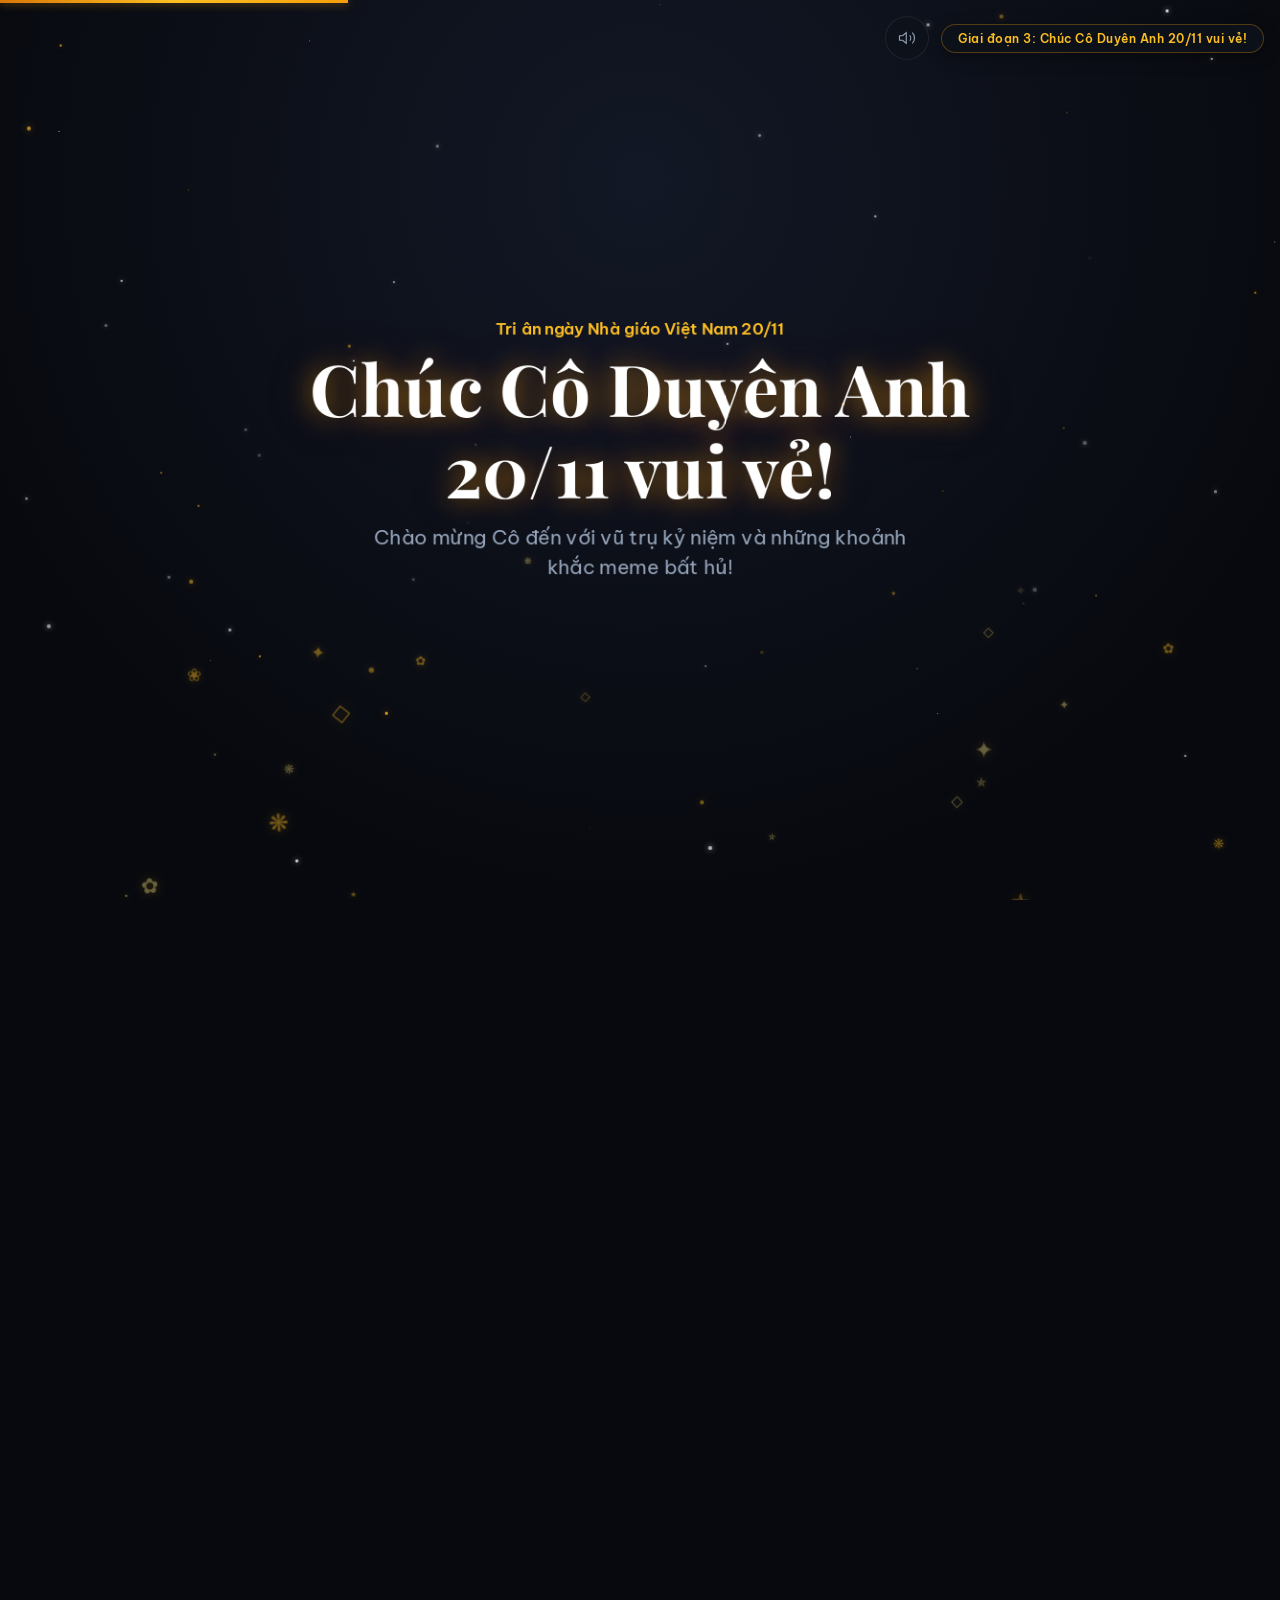
==== commit 3e6d82c7: "Tối ưu hóa hiệu năng di động cực hạn: triệt tiêu lag, reflow và tối ưu GPU trên điện thoại" ====
--- a/index.html
+++ b/index.html
@@ -103,7 +103,7 @@
     <!-- LỚP 6: TRUNG TÂM KỶ NIỆM (HÌNH CÔ DUYÊN ANH TÁCH NỀN VÀ KHUNG HOA) -->
     <div id="teacher-centerpiece">
       <div class="portrait-glow"></div>
-      <img src="images/tách người.webp" alt="Cô Duyên Anh" id="teacher-img">
+      <img src="images/tách người.webp" alt="Cô Duyên Anh" id="teacher-img" decoding="async">
       <div class="portrait-caption">
         <h3>Cô Duyên Anh</h3>
         <p>Người lái đò tận tâm và đầy ắp tiếng cười</p>
@@ -124,157 +124,157 @@
             <!-- 1. ky yeu 1.jpg -->
             <div class="film-frame landscape" data-src="images/ky yeu 1.webp">
               <div class="frame-num">01A</div>
-              <img src="images/ky yeu 1.webp" alt="Kỷ niệm 01A" class="film-img" loading="lazy">
+              <img src="images/ky yeu 1.webp" alt="Kỷ niệm 01A" class="film-img" loading="lazy" decoding="async">
             </div>
 
             <!-- 2. ky yeu 2.jpg -->
             <div class="film-frame portrait" data-src="images/ky yeu 2.webp">
               <div class="frame-num">02A</div>
-              <img src="images/ky yeu 2.webp" alt="Kỷ niệm 02A" class="film-img" loading="lazy">
+              <img src="images/ky yeu 2.webp" alt="Kỷ niệm 02A" class="film-img" loading="lazy" decoding="async">
             </div>
 
             <!-- 3. ky yeu 3.jpg -->
             <div class="film-frame landscape" data-src="images/ky yeu 3.webp">
               <div class="frame-num">03A</div>
-              <img src="images/ky yeu 3.webp" alt="Kỷ niệm 03A" class="film-img" loading="lazy">
+              <img src="images/ky yeu 3.webp" alt="Kỷ niệm 03A" class="film-img" loading="lazy" decoding="async">
             </div>
 
             <!-- 4. IMG_20260628_132453.jpg -->
             <div class="film-frame landscape" data-src="images/IMG_20260628_132453.webp">
               <div class="frame-num">04A</div>
-              <img src="images/IMG_20260628_132453.webp" alt="Kỷ niệm 04A" class="film-img" loading="lazy">
+              <img src="images/IMG_20260628_132453.webp" alt="Kỷ niệm 04A" class="film-img" loading="lazy" decoding="async">
             </div>
 
             <!-- 5. IMG20260312080843.jpg -->
             <div class="film-frame landscape" data-src="images/IMG20260312080843.webp">
               <div class="frame-num">05A</div>
-              <img src="images/IMG20260312080843.webp" alt="Kỷ niệm 05A" class="film-img" loading="lazy">
+              <img src="images/IMG20260312080843.webp" alt="Kỷ niệm 05A" class="film-img" loading="lazy" decoding="async">
             </div>
 
             <!-- 6. IMG20260312081020.jpg -->
             <div class="film-frame landscape" data-src="images/IMG20260312081020.webp">
               <div class="frame-num">06A</div>
-              <img src="images/IMG20260312081020.webp" alt="Kỷ niệm 06A" class="film-img" loading="lazy">
+              <img src="images/IMG20260312081020.webp" alt="Kỷ niệm 06A" class="film-img" loading="lazy" decoding="async">
             </div>
 
             <!-- 7. IMG_20260522_192412.jpg -->
             <div class="film-frame landscape" data-src="images/IMG_20260522_192412.webp">
               <div class="frame-num">07A</div>
-              <img src="images/IMG_20260522_192412.webp" alt="Kỷ niệm 07A" class="film-img" loading="lazy">
+              <img src="images/IMG_20260522_192412.webp" alt="Kỷ niệm 07A" class="film-img" loading="lazy" decoding="async">
             </div>
 
             <!-- 8. 74c94989-d87e-4e09-87c3-ac5d301be7b5.jpg -->
             <div class="film-frame portrait" data-src="images/74c94989-d87e-4e09-87c3-ac5d301be7b5.webp">
               <div class="frame-num">08A</div>
-              <img src="images/74c94989-d87e-4e09-87c3-ac5d301be7b5.webp" alt="Kỷ niệm 08A" class="film-img" loading="lazy">
+              <img src="images/74c94989-d87e-4e09-87c3-ac5d301be7b5.webp" alt="Kỷ niệm 08A" class="film-img" loading="lazy" decoding="async">
             </div>
 
             <!-- 9. 52f3d910-7c05-43f3-8fb9-a251f9dfc850.jpg -->
             <div class="film-frame portrait" data-src="images/52f3d910-7c05-43f3-8fb9-a251f9dfc850.webp">
               <div class="frame-num">09A</div>
-              <img src="images/52f3d910-7c05-43f3-8fb9-a251f9dfc850.webp" alt="Kỷ niệm 09A" class="film-img" loading="lazy">
+              <img src="images/52f3d910-7c05-43f3-8fb9-a251f9dfc850.webp" alt="Kỷ niệm 09A" class="film-img" loading="lazy" decoding="async">
             </div>
 
             <!-- 10. 322df23c-ff01-47fd-b8cc-031db6c761a6.jpg -->
             <div class="film-frame landscape" data-src="images/322df23c-ff01-47fd-b8cc-031db6c761a6.webp">
               <div class="frame-num">10A</div>
-              <img src="images/322df23c-ff01-47fd-b8cc-031db6c761a6.webp" alt="Kỷ niệm 10A" class="film-img" loading="lazy">
+              <img src="images/322df23c-ff01-47fd-b8cc-031db6c761a6.webp" alt="Kỷ niệm 10A" class="film-img" loading="lazy" decoding="async">
             </div>
 
             <!-- 11. df762802-7af9-407a-981a-074fa58115ec.jpg -->
             <div class="film-frame portrait" data-src="images/df762802-7af9-407a-981a-074fa58115ec.webp">
               <div class="frame-num">11A</div>
-              <img src="images/df762802-7af9-407a-981a-074fa58115ec.webp" alt="Kỷ niệm 11A" class="film-img" loading="lazy">
+              <img src="images/df762802-7af9-407a-981a-074fa58115ec.webp" alt="Kỷ niệm 11A" class="film-img" loading="lazy" decoding="async">
             </div>
 
             <!-- 12. ef78565f-6a16-4626-966e-1df8868fdfe9.jpg -->
             <div class="film-frame portrait" data-src="images/ef78565f-6a16-4626-966e-1df8868fdfe9.webp">
               <div class="frame-num">12A</div>
-              <img src="images/ef78565f-6a16-4626-966e-1df8868fdfe9.webp" alt="Kỷ niệm 12A" class="film-img" loading="lazy">
+              <img src="images/ef78565f-6a16-4626-966e-1df8868fdfe9.webp" alt="Kỷ niệm 12A" class="film-img" loading="lazy" decoding="async">
             </div>
 
             <!-- 13. 1a31bb96-5e83-47c6-870a-ffb27575b656.jpg -->
             <div class="film-frame portrait" data-src="images/1a31bb96-5e83-47c6-870a-ffb27575b656.webp">
               <div class="frame-num">13A</div>
-              <img src="images/1a31bb96-5e83-47c6-870a-ffb27575b656.webp" alt="Kỷ niệm 13A" class="film-img" loading="lazy">
+              <img src="images/1a31bb96-5e83-47c6-870a-ffb27575b656.webp" alt="Kỷ niệm 13A" class="film-img" loading="lazy" decoding="async">
             </div>
 
             <!-- 14. IMG_20261113_182145.jpg -->
             <div class="film-frame portrait" data-src="images/IMG_20261113_182145.webp">
               <div class="frame-num">14A</div>
-              <img src="images/IMG_20261113_182145.webp" alt="Kỷ niệm 14A" class="film-img" loading="lazy">
+              <img src="images/IMG_20261113_182145.webp" alt="Kỷ niệm 14A" class="film-img" loading="lazy" decoding="async">
             </div>
 
             <!-- 15. zalo_1092188570085236.jpg -->
             <div class="film-frame portrait" data-src="images/zalo_1092188570085236.webp">
               <div class="frame-num">15A</div>
-              <img src="images/zalo_1092188570085236.webp" alt="Kỷ niệm 15A" class="film-img" loading="lazy">
+              <img src="images/zalo_1092188570085236.webp" alt="Kỷ niệm 15A" class="film-img" loading="lazy" decoding="async">
             </div>
 
             <!-- 16. IMG_20261116_173808.jpg -->
             <div class="film-frame landscape" data-src="images/IMG_20261116_173808.webp">
               <div class="frame-num">16A</div>
-              <img src="images/IMG_20261116_173808.webp" alt="Kỷ niệm 16A" class="film-img" loading="lazy">
+              <img src="images/IMG_20261116_173808.webp" alt="Kỷ niệm 16A" class="film-img" loading="lazy" decoding="async">
             </div>
 
             <!-- 17. 36b2a62c-f4c5-48ea-8794-609a3a8035e5.jpg -->
             <div class="film-frame portrait" data-src="images/36b2a62c-f4c5-48ea-8794-609a3a8035e5.webp">
               <div class="frame-num">17A</div>
-              <img src="images/36b2a62c-f4c5-48ea-8794-609a3a8035e5.webp" alt="Kỷ niệm 17A" class="film-img" loading="lazy">
+              <img src="images/36b2a62c-f4c5-48ea-8794-609a3a8035e5.webp" alt="Kỷ niệm 17A" class="film-img" loading="lazy" decoding="async">
             </div>
 
             <!-- 18. 3319ddd8-5ca3-43d8-8985-4ec71330e377.jpg -->
             <div class="film-frame portrait" data-src="images/3319ddd8-5ca3-43d8-8985-4ec71330e377.webp">
               <div class="frame-num">18A</div>
-              <img src="images/3319ddd8-5ca3-43d8-8985-4ec71330e377.webp" alt="Kỷ niệm 18A" class="film-img" loading="lazy">
+              <img src="images/3319ddd8-5ca3-43d8-8985-4ec71330e377.webp" alt="Kỷ niệm 18A" class="film-img" loading="lazy" decoding="async">
             </div>
 
             <!-- 19. 5852b26f-0991-43a3-a286-b2a2eb485004.jpg -->
             <div class="film-frame portrait" data-src="images/5852b26f-0991-43a3-a286-b2a2eb485004.webp">
               <div class="frame-num">19A</div>
-              <img src="images/5852b26f-0991-43a3-a286-b2a2eb485004.webp" alt="Kỷ niệm 19A" class="film-img" loading="lazy">
+              <img src="images/5852b26f-0991-43a3-a286-b2a2eb485004.webp" alt="Kỷ niệm 19A" class="film-img" loading="lazy" decoding="async">
             </div>
 
             <!-- 20. 2e91fc48-904d-4678-a922-bbec063d31f4.jpg -->
             <div class="film-frame landscape" data-src="images/2e91fc48-904d-4678-a922-bbec063d31f4.webp">
               <div class="frame-num">20A</div>
-              <img src="images/2e91fc48-904d-4678-a922-bbec063d31f4.webp" alt="Kỷ niệm 20A" class="film-img" loading="lazy">
+              <img src="images/2e91fc48-904d-4678-a922-bbec063d31f4.webp" alt="Kỷ niệm 20A" class="film-img" loading="lazy" decoding="async">
             </div>
 
             <!-- 21. a52b0765-54fc-406d-8a3b-f11c560ede00.jpg -->
             <div class="film-frame landscape" data-src="images/a52b0765-54fc-406d-8a3b-f11c560ede00.webp">
               <div class="frame-num">21A</div>
-              <img src="images/a52b0765-54fc-406d-8a3b-f11c560ede00.webp" alt="Kỷ niệm 21A" class="film-img" loading="lazy">
+              <img src="images/a52b0765-54fc-406d-8a3b-f11c560ede00.webp" alt="Kỷ niệm 21A" class="film-img" loading="lazy" decoding="async">
             </div>
 
             <!-- 22. 761104b9-30ce-4deb-8775-a2269c386398.jpg -->
             <div class="film-frame portrait" data-src="images/761104b9-30ce-4deb-8775-a2269c386398.webp">
               <div class="frame-num">22A</div>
-              <img src="images/761104b9-30ce-4deb-8775-a2269c386398.webp" alt="Kỷ niệm 22A" class="film-img" loading="lazy">
+              <img src="images/761104b9-30ce-4deb-8775-a2269c386398.webp" alt="Kỷ niệm 22A" class="film-img" loading="lazy" decoding="async">
             </div>
 
             <!-- 23. 45bb53b4-ad21-4d78-9abf-913f2ee934b3.jpg -->
             <div class="film-frame portrait" data-src="images/45bb53b4-ad21-4d78-9abf-913f2ee934b3.webp">
               <div class="frame-num">23A</div>
-              <img src="images/45bb53b4-ad21-4d78-9abf-913f2ee934b3.webp" alt="Kỷ niệm 23A" class="film-img" loading="lazy">
+              <img src="images/45bb53b4-ad21-4d78-9abf-913f2ee934b3.webp" alt="Kỷ niệm 23A" class="film-img" loading="lazy" decoding="async">
             </div>
 
             <!-- 24. 933fa071-07fa-4084-9251-ee5a7202b1ac.jpg -->
             <div class="film-frame portrait" data-src="images/933fa071-07fa-4084-9251-ee5a7202b1ac.webp">
               <div class="frame-num">24A</div>
-              <img src="images/933fa071-07fa-4084-9251-ee5a7202b1ac.webp" alt="Kỷ niệm 24A" class="film-img" loading="lazy">
+              <img src="images/933fa071-07fa-4084-9251-ee5a7202b1ac.webp" alt="Kỷ niệm 24A" class="film-img" loading="lazy" decoding="async">
             </div>
 
             <!-- 25. f86f1dae-6657-495a-8137-e4840d05528d.jpg -->
             <div class="film-frame landscape" data-src="images/f86f1dae-6657-495a-8137-e4840d05528d.webp">
               <div class="frame-num">25A</div>
-              <img src="images/f86f1dae-6657-495a-8137-e4840d05528d.webp" alt="Kỷ niệm 25A" class="film-img" loading="lazy">
+              <img src="images/f86f1dae-6657-495a-8137-e4840d05528d.webp" alt="Kỷ niệm 25A" class="film-img" loading="lazy" decoding="async">
             </div>
 
             <!-- 26. e77fc3ee-ead5-45da-93ee-b93db004dfa2.jpg -->
             <div class="film-frame landscape" data-src="images/e77fc3ee-ead5-45da-93ee-b93db004dfa2.webp">
               <div class="frame-num">26A</div>
-              <img src="images/e77fc3ee-ead5-45da-93ee-b93db004dfa2.webp" alt="Kỷ niệm 26A" class="film-img" loading="lazy">
+              <img src="images/e77fc3ee-ead5-45da-93ee-b93db004dfa2.webp" alt="Kỷ niệm 26A" class="film-img" loading="lazy" decoding="async">
             </div>
 
           </div>
--- a/styles.css
+++ b/styles.css
@@ -37,8 +37,7 @@
   /* Chiều cao cuộn 2000vh: Không gian liên tục cho các giai đoạn mượt mà */
   height: 2000vh;
   margin: 0;
-  background: radial-gradient(circle at 50% 20%, #131826 0%, var(--bg-deep) 75%);
-  background-attachment: fixed;
+  background-color: var(--bg-deep);
   width: 100%;
   max-width: 100%;
   overflow-x: hidden;
@@ -123,6 +122,8 @@
   display: flex;
   align-items: center;
   justify-content: center;
+  background: radial-gradient(circle at 50% 20%, #131826 0%, var(--bg-deep) 75%);
+  touch-action: pan-y;
 }
 
 /* Container các hạt bụi, icon và meme - Neo chuẩn 0, 0 toàn màn hình */
@@ -1143,6 +1144,47 @@
     max-height: 80vh;
     max-height: 80dvh;
   }
+
+  /* Tối ưu hóa hiệu năng di động cực hạn: Giảm tải GPU, triệt tiêu lag & giật khung hình */
+  .dust-dot {
+    will-change: auto !important;
+    box-shadow: none !important;
+  }
+
+  .floating-icon {
+    will-change: auto !important;
+    filter: none !important;
+    text-shadow: none !important;
+  }
+
+  .floating-meme-card {
+    filter: none !important;
+  }
+
+  .floating-meme-card img,
+  .meme-inner {
+    will-change: auto !important;
+  }
+
+  .film-strip-track {
+    transform: translate3d(0, 0, 0);
+  }
+
+  .film-frame {
+    contain: layout paint;
+  }
+
+  .film-frame img {
+    will-change: auto !important;
+    image-rendering: auto;
+  }
+
+  .ctrl-btn,
+  .frame-tag,
+  .tribute-card {
+    backdrop-filter: blur(4px) !important;
+    -webkit-backdrop-filter: blur(4px) !important;
+  }
 }
 
 /* ===================================================================
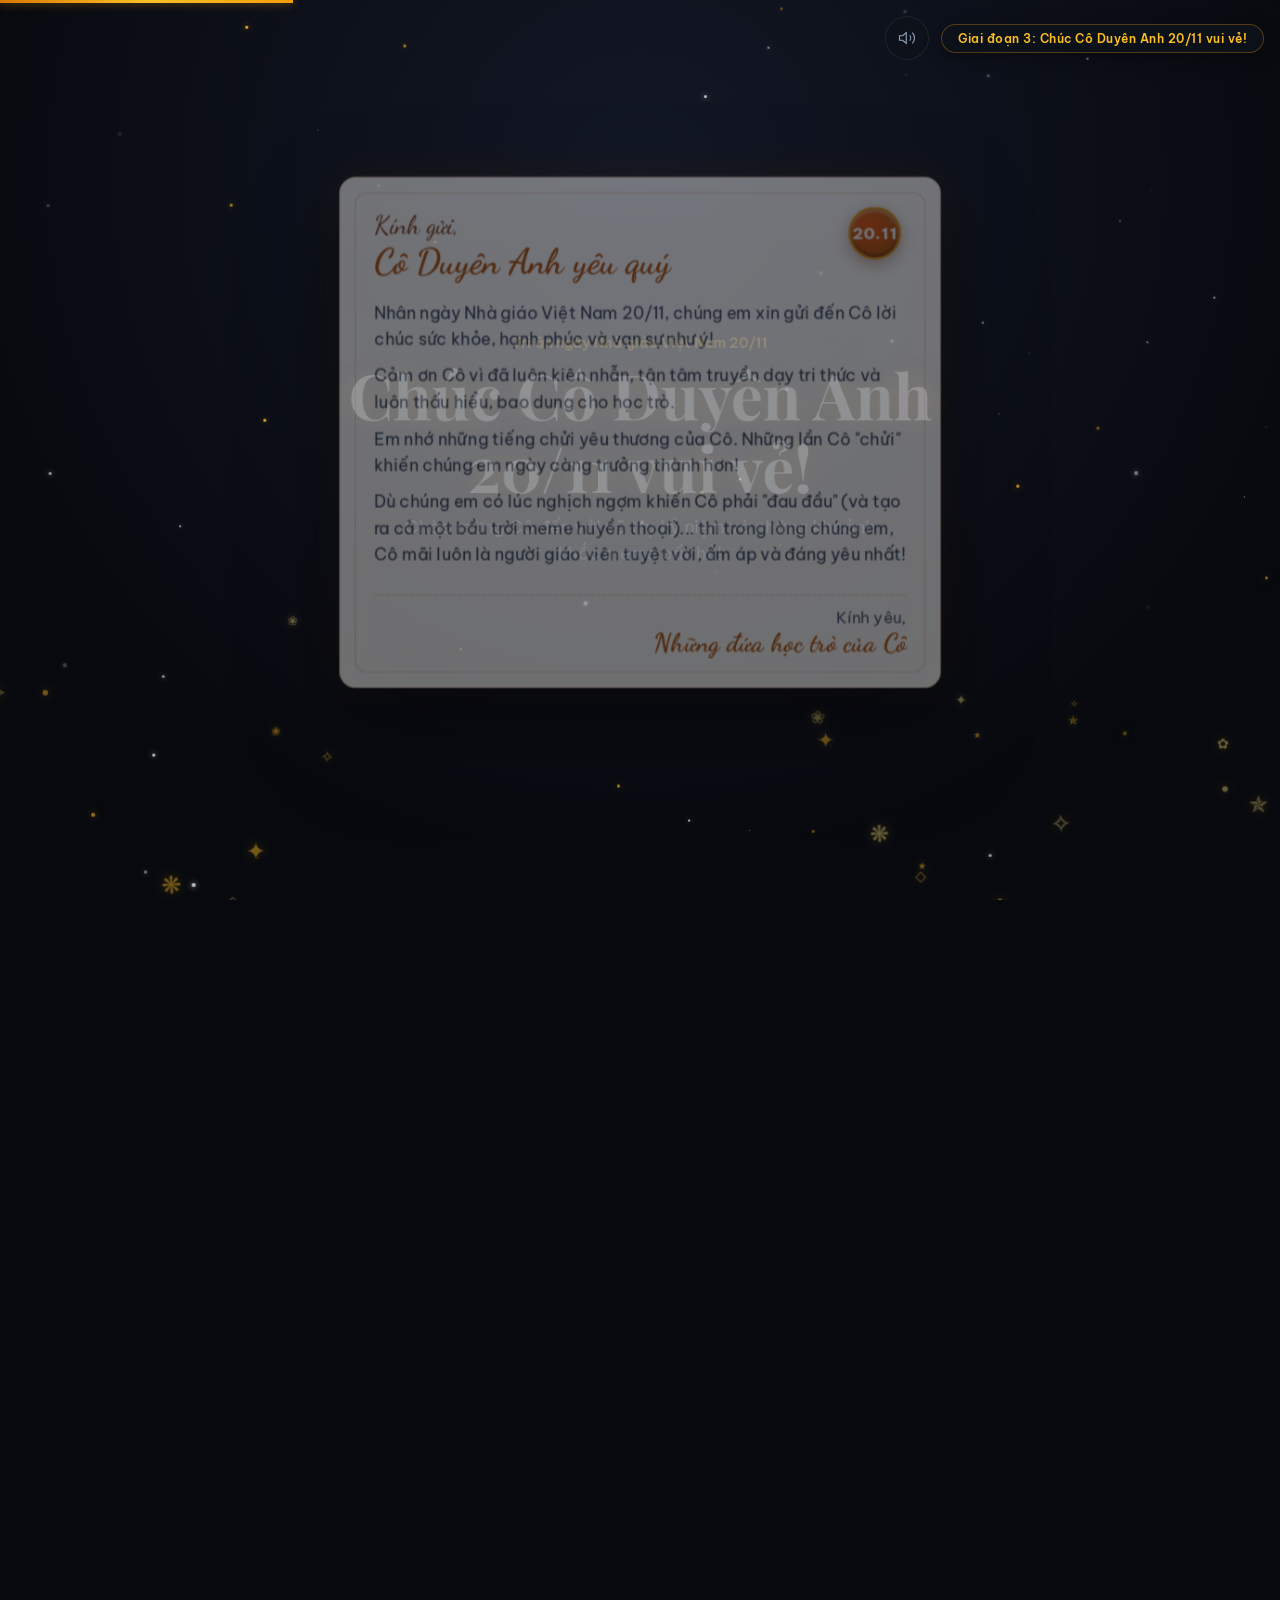
==== commit 3742af93: "Tạo trang Album ảnh kỷ niệm 35mm hoài niệm riêng biệt chia ô và hiển thị thông tin người đăng" ====
--- a/index.html
+++ b/index.html
@@ -323,6 +323,9 @@
           <a href="donggop.html" target="_blank" class="action-btn contribute-btn">
             Thêm ảnh vào cuộn phim
           </a>
+          <a href="album.html" target="_blank" class="action-btn album-btn" style="background: rgba(217, 119, 6, 0.15); border-color: var(--border-gold); color: var(--accent-gold-light);">
+            Xem album ảnh 35mm
+          </a>
         </div>
 
         <!-- BIỂU MẪU GỬI LỜI CHÚC TRỰC TIẾP LÊN GOOGLE SHEETS -->
--- a/styles.css
+++ b/styles.css
@@ -1398,6 +1398,31 @@
   box-sizing: border-box;
 }
 
+.action-btn.album-btn {
+  flex: 1 1 0;
+  min-width: 0;
+  background: rgba(217, 119, 6, 0.15);
+  border: 1px solid var(--border-gold);
+  color: var(--accent-gold-light);
+  text-decoration: none;
+  font-size: 0.875rem;
+  padding: 12px 14px;
+  min-height: 48px;
+  display: inline-flex;
+  align-items: center;
+  justify-content: center;
+  white-space: normal;
+  text-align: center;
+  box-sizing: border-box;
+  transition: all 0.2s ease;
+}
+
+.action-btn.album-btn:hover {
+  background: rgba(245, 158, 11, 0.25);
+  border-color: var(--accent-gold);
+  transform: translateY(-2px);
+}
+
 .action-btn.contribute-btn:hover {
   background: rgba(255, 255, 255, 0.16);
   border-color: var(--accent-gold-light);
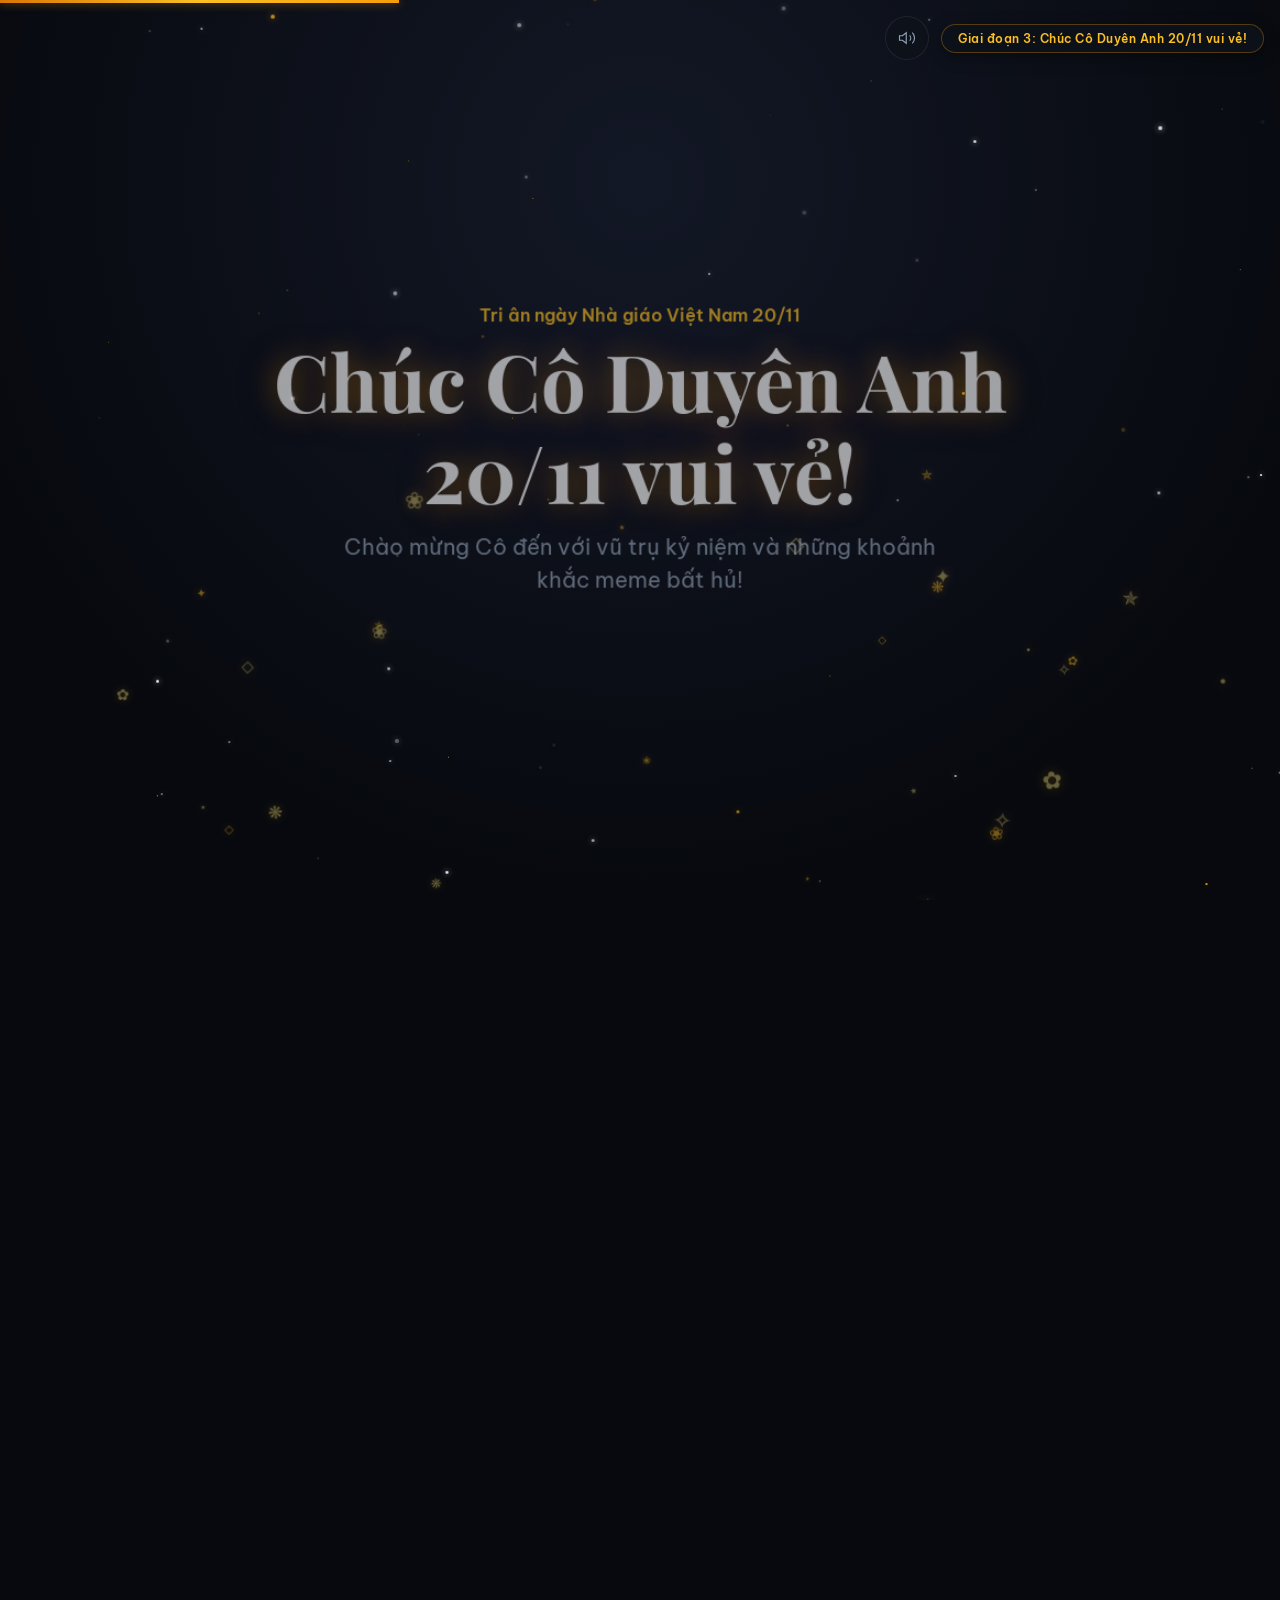
==== commit acd3a391: "Toi uu giai doan 5, dieu huong 1 tab duy nhat, phat tin hieu tim tuc thi va luoi album 2 cot di dong" ====
--- a/index.html
+++ b/index.html
@@ -320,10 +320,10 @@
           <button id="btn-toggle-wish-form" class="action-btn wish-toggle-btn" type="button">
             Viết lời chúc gửi Cô
           </button>
-          <a href="donggop.html" target="_blank" class="action-btn contribute-btn">
+          <a href="donggop.html" class="action-btn contribute-btn">
             Thêm ảnh vào cuộn phim
           </a>
-          <a href="album.html" target="_blank" class="action-btn album-btn" style="background: rgba(217, 119, 6, 0.15); border-color: var(--border-gold); color: var(--accent-gold-light);">
+          <a href="album.html" class="action-btn album-btn" style="background: rgba(217, 119, 6, 0.15); border-color: var(--border-gold); color: var(--accent-gold-light);">
             Xem album ảnh 35mm
           </a>
         </div>
--- a/styles.css
+++ b/styles.css
@@ -654,6 +654,7 @@
   justify-content: center;
   z-index: 48;
   opacity: 0;
+  visibility: hidden;
   pointer-events: none;
   will-change: transform, opacity;
 }
@@ -764,6 +765,9 @@
   flex-shrink: 0;
   display: flex;
   flex-direction: column;
+  contain: layout paint;
+  content-visibility: auto;
+  contain-intrinsic-size: 260px 180px;
 }
 
 /* KHÔNG phóng to / popup / scale khung hình khi di chuột qua */
@@ -1654,6 +1658,12 @@
     gap: 16px !important;
   }
 
+  .film-frame {
+    box-shadow: 0 4px 12px rgba(0, 0, 0, 0.45) !important;
+    contain: layout paint !important;
+    content-visibility: auto !important;
+  }
+
   .film-sprockets {
     height: 24px !important;
   }
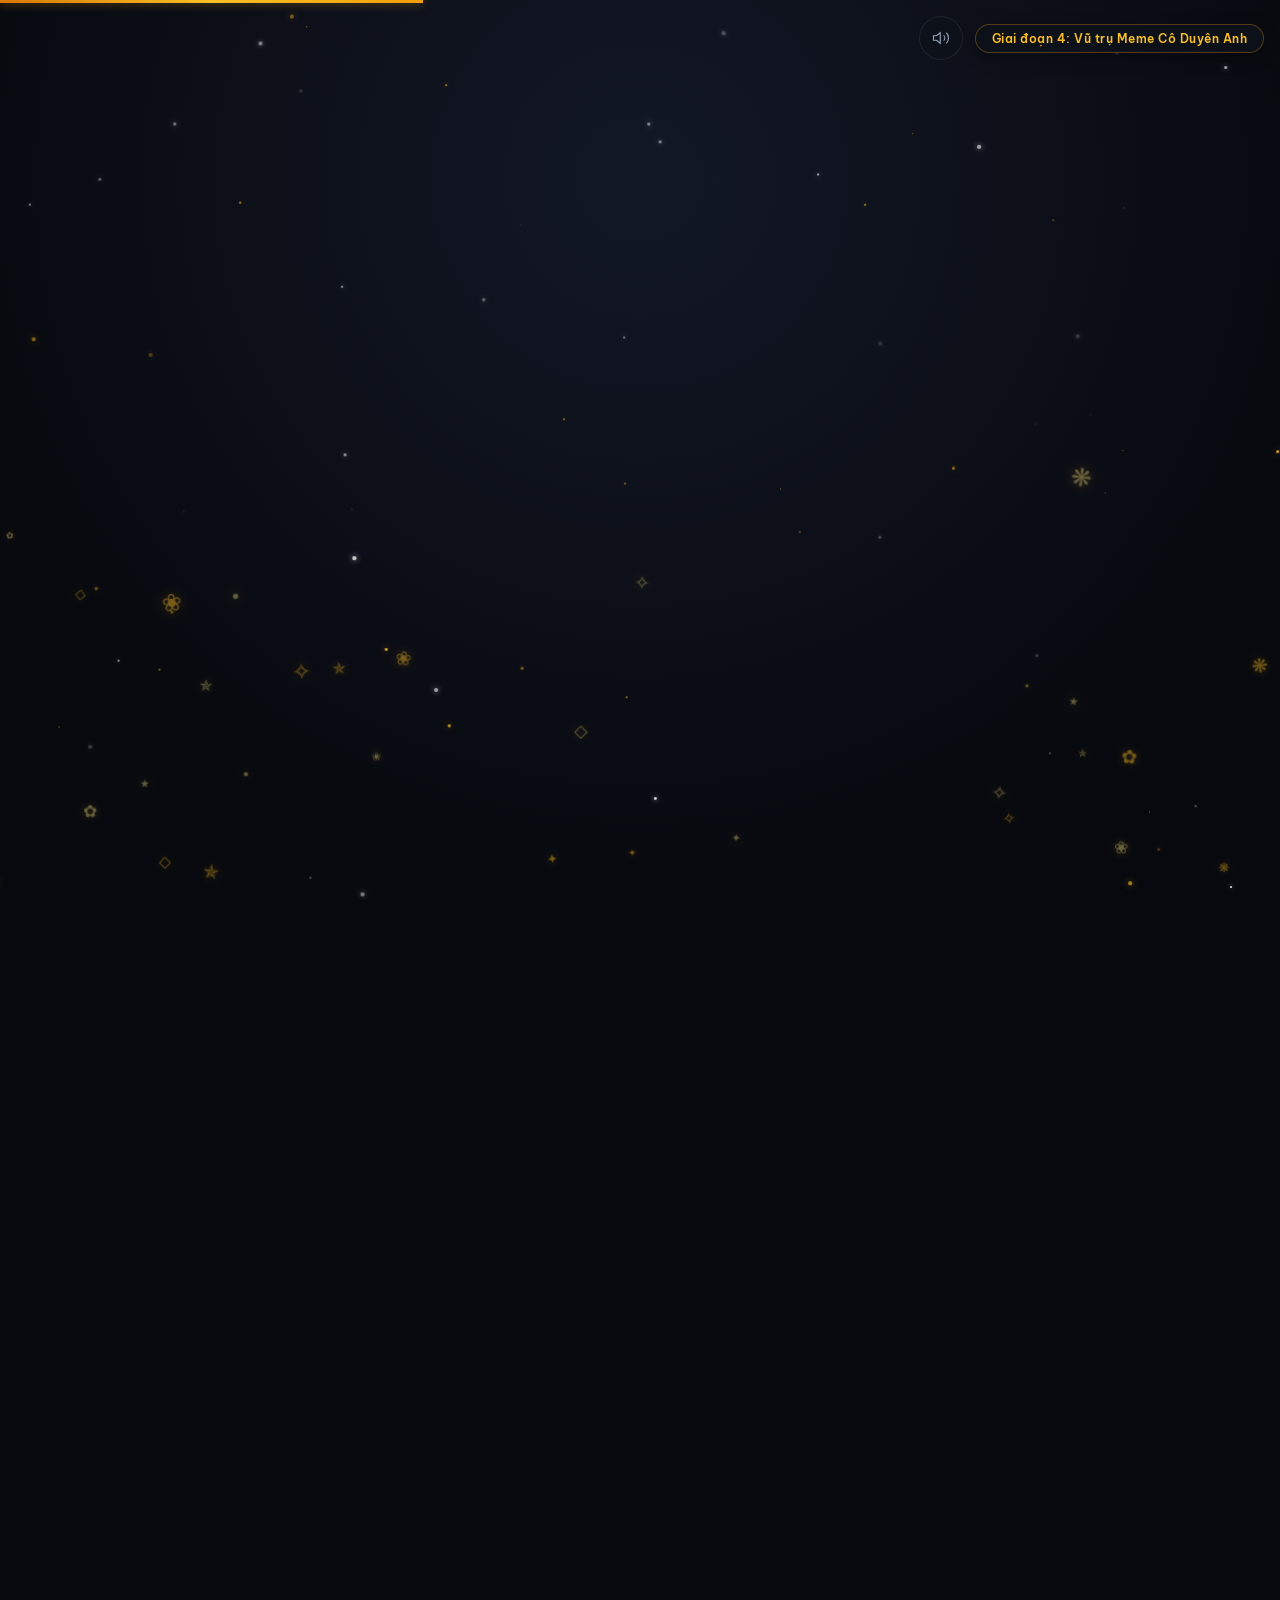
==== commit 15fa5ea1: "Nang cap trang web: dong bo tha tim realtime, tuy chon khung phim 1 anh, phong cach khung thu va tra" ====
--- a/index.html
+++ b/index.html
@@ -51,7 +51,33 @@
       <div class="env-part env-back"></div>
 
       <!-- 2. Bức thư bên trong - Nằm gọn trong phong bì, rút lên và mở phẳng 3D -->
-      <div class="env-letter" id="letter">
+      <div class="env-letter" id="letter" data-letter-style="classic_botanical">
+        <!-- Lớp nền lót hoa văn khung thư tinh tế -->
+        <div class="letter-texture-underlay" id="letter-texture-underlay" aria-hidden="true"></div>
+
+        <!-- Bộ chuyển đổi phong cách khung thư (Segmented Pill Switcher) -->
+        <nav class="letter-style-bar" id="letter-style-bar" aria-label="Bộ điều khiển phong cách khung thư">
+          <span class="style-bar-label">Phong cách:</span>
+          <div class="style-pills-group" role="radiogroup" aria-label="Danh sách phong cách khung thư">
+            <button type="button" class="style-pill active" data-style="classic_botanical" role="radio" aria-checked="true" tabindex="0" title="Hoa cỏ cổ điển">
+              <span class="style-pill-swatch" style="background: #eab308;"></span>
+              <span class="style-pill-text">Hoa cỏ cổ điển</span>
+            </button>
+            <button type="button" class="style-pill" data-style="sage_minimalist" role="radio" aria-checked="false" tabindex="-1" title="Xô thơm tối giản">
+              <span class="style-pill-swatch" style="background: #10b981;"></span>
+              <span class="style-pill-text">Xô thơm tối giản</span>
+            </button>
+            <button type="button" class="style-pill" data-style="watercolor_blue" role="radio" aria-checked="false" tabindex="-1" title="Sắc xanh thủy mặc">
+              <span class="style-pill-swatch" style="background: #0ea5e9;"></span>
+              <span class="style-pill-text">Sắc xanh thủy mặc</span>
+            </button>
+            <button type="button" class="style-pill" data-style="vintage_parchment" role="radio" aria-checked="false" tabindex="-1" title="Giấy da hoài niệm">
+              <span class="style-pill-swatch" style="background: #d97706;"></span>
+              <span class="style-pill-text">Giấy da hoài niệm</span>
+            </button>
+          </div>
+        </nav>
+
         <div class="paper-crease crease-1" id="crease-1"></div>
         <div class="paper-crease crease-2" id="crease-2"></div>
         
@@ -323,8 +349,17 @@
           <a href="donggop.html" class="action-btn contribute-btn">
             Thêm ảnh vào cuộn phim
           </a>
-          <a href="album.html" class="action-btn album-btn" style="background: rgba(217, 119, 6, 0.15); border-color: var(--border-gold); color: var(--accent-gold-light);">
+          <a href="album.html" class="action-btn album-btn">
             Xem album ảnh 35mm
+          </a>
+          <a href="photobooth.html" class="action-btn photobooth-btn">
+            <svg width="18" height="18" viewBox="0 0 24 24" fill="none" stroke="currentColor" stroke-width="1.8" stroke-linecap="round" stroke-linejoin="round" style="vertical-align: -3px; margin-right: 6px;">
+              <rect x="2" y="2" width="20" height="20" rx="3"></rect>
+              <circle cx="12" cy="12" r="3"></circle>
+              <line x1="8" y1="2" x2="8" y2="22"></line>
+              <line x1="16" y1="2" x2="16" y2="22"></line>
+            </svg>
+            Chụp ảnh photobooth 4 ô
           </a>
         </div>
 
--- a/styles.css
+++ b/styles.css
@@ -236,6 +236,7 @@
   border: 1px solid rgba(180, 83, 9, 0.2);
   border-radius: 10px;
   pointer-events: none;
+  z-index: 1;
 }
 
 /* Nếp gấp giấy mô phỏng lá thư thật gấp 3 */
@@ -259,6 +260,7 @@
   width: 100%;
   transform-style: preserve-3d;
   will-change: transform;
+  z-index: 2;
 }
 
 .letter-sec-top {
@@ -364,6 +366,281 @@
   font-family: 'Dancing Script', cursive;
   font-size: 1.35rem;
   color: #b45309;
+}
+
+/* ===================================================================
+   PHONG CÁCH KHUNG THƯ (LETTER FRAME THEMES) & UNDERLAY
+   Tối ưu hiển thị, chuẩn Anti-AI Slop, độ tương phản WCAG AAA (> 7:1)
+   =================================================================== */
+
+.letter-texture-underlay {
+  position: absolute;
+  inset: 0;
+  border-radius: inherit;
+  z-index: 0;
+  pointer-events: none;
+  background-size: 100% 100%;
+  background-position: center;
+  background-repeat: no-repeat;
+  overflow: hidden;
+  opacity: 0;
+  transition: opacity 0.4s cubic-bezier(0.16, 1, 0.3, 1), background-image 0.4s cubic-bezier(0.16, 1, 0.3, 1);
+}
+
+.env-letter.unfolded .letter-texture-underlay {
+  opacity: 1;
+}
+
+/* 1. Hoa cỏ cổ điển (Classic Botanical) */
+.env-letter[data-letter-style="classic_botanical"] .letter-texture-underlay {
+  background-image: 
+    radial-gradient(ellipse at center, rgba(255, 255, 255, 0.90) 30%, rgba(254, 250, 235, 0.68) 100%),
+    url('assets/frames/letter/classic_botanical.webp');
+}
+.env-letter[data-letter-style="classic_botanical"] {
+  border-color: rgba(180, 83, 9, 0.28);
+}
+.env-letter[data-letter-style="classic_botanical"]::before {
+  border-color: rgba(180, 83, 9, 0.22);
+}
+.env-letter[data-letter-style="classic_botanical"] .letter-header {
+  color: #78350f;
+}
+.env-letter[data-letter-style="classic_botanical"] .letter-recipient {
+  color: #b45309;
+}
+.env-letter[data-letter-style="classic_botanical"] .letter-body {
+  color: #1e293b;
+}
+.env-letter[data-letter-style="classic_botanical"] .letter-sign strong {
+  color: #b45309;
+}
+.env-letter[data-letter-style="classic_botanical"] .letter-sign {
+  border-top-color: rgba(180, 83, 9, 0.2);
+}
+.env-letter[data-letter-style="classic_botanical"] .letter-stamp {
+  background: radial-gradient(circle at 35% 35%, #ea580c 0%, #b45309 70%, #78350f 100%);
+  border-color: rgba(251, 191, 36, 0.6);
+  box-shadow: 0 4px 12px rgba(120, 53, 15, 0.4), inset 0 2px 3px rgba(255,255,255,0.4), inset 0 -2px 3px rgba(0,0,0,0.3);
+}
+
+/* 2. Xô thơm tối giản (Sage Minimalist) */
+.env-letter[data-letter-style="sage_minimalist"] .letter-texture-underlay {
+  background-image: 
+    radial-gradient(ellipse at center, rgba(255, 255, 255, 0.92) 30%, rgba(229, 249, 227, 0.65) 100%),
+    url('assets/frames/letter/sage_minimalist.webp');
+}
+.env-letter[data-letter-style="sage_minimalist"] {
+  border-color: rgba(16, 185, 129, 0.32);
+}
+.env-letter[data-letter-style="sage_minimalist"]::before {
+  border-color: rgba(5, 150, 105, 0.22);
+}
+.env-letter[data-letter-style="sage_minimalist"] .letter-header {
+  color: #065f46;
+}
+.env-letter[data-letter-style="sage_minimalist"] .letter-recipient {
+  color: #047857;
+}
+.env-letter[data-letter-style="sage_minimalist"] .letter-body {
+  color: #0f172a;
+}
+.env-letter[data-letter-style="sage_minimalist"] .letter-sign strong {
+  color: #047857;
+}
+.env-letter[data-letter-style="sage_minimalist"] .letter-sign {
+  border-top-color: rgba(16, 185, 129, 0.25);
+}
+.env-letter[data-letter-style="sage_minimalist"] .letter-stamp {
+  background: radial-gradient(circle at 35% 35%, #10b981 0%, #059669 70%, #064e3b 100%);
+  border-color: rgba(110, 231, 183, 0.6);
+  box-shadow: 0 4px 12px rgba(6, 78, 59, 0.4), inset 0 2px 3px rgba(255,255,255,0.4), inset 0 -2px 3px rgba(0,0,0,0.3);
+}
+
+/* 3. Sắc xanh thủy mặc (Watercolor Blue) */
+.env-letter[data-letter-style="watercolor_blue"] .letter-texture-underlay {
+  background-image: 
+    radial-gradient(ellipse at center, rgba(255, 255, 255, 0.92) 30%, rgba(235, 247, 252, 0.68) 100%),
+    url('assets/frames/letter/watercolor_blue.webp');
+}
+.env-letter[data-letter-style="watercolor_blue"] {
+  border-color: rgba(14, 165, 233, 0.35);
+}
+.env-letter[data-letter-style="watercolor_blue"]::before {
+  border-color: rgba(2, 132, 199, 0.22);
+}
+.env-letter[data-letter-style="watercolor_blue"] .letter-header {
+  color: #075985;
+}
+.env-letter[data-letter-style="watercolor_blue"] .letter-recipient {
+  color: #075985;
+}
+.env-letter[data-letter-style="watercolor_blue"] .letter-body {
+  color: #0f172a;
+}
+.env-letter[data-letter-style="watercolor_blue"] .letter-sign strong {
+  color: #075985;
+}
+.env-letter[data-letter-style="watercolor_blue"] .letter-sign {
+  border-top-color: rgba(14, 165, 233, 0.25);
+}
+.env-letter[data-letter-style="watercolor_blue"] .letter-stamp {
+  background: radial-gradient(circle at 35% 35%, #38bdf8 0%, #0284c7 70%, #075985 100%);
+  border-color: rgba(186, 230, 253, 0.6);
+  box-shadow: 0 4px 12px rgba(7, 89, 133, 0.4), inset 0 2px 3px rgba(255,255,255,0.4), inset 0 -2px 3px rgba(0,0,0,0.3);
+}
+
+/* 4. Giấy da hoài niệm (Vintage Parchment) */
+.env-letter[data-letter-style="vintage_parchment"] .letter-texture-underlay {
+  background-image: 
+    radial-gradient(ellipse at center, rgba(255, 255, 255, 0.90) 30%, rgba(252, 241, 228, 0.70) 100%),
+    url('assets/frames/letter/vintage_parchment.webp');
+}
+.env-letter[data-letter-style="vintage_parchment"] {
+  border-color: rgba(146, 64, 14, 0.38);
+}
+.env-letter[data-letter-style="vintage_parchment"]::before {
+  border-color: rgba(146, 64, 14, 0.28);
+}
+.env-letter[data-letter-style="vintage_parchment"] .letter-header {
+  color: #78350f;
+}
+.env-letter[data-letter-style="vintage_parchment"] .letter-recipient {
+  color: #92400e;
+}
+.env-letter[data-letter-style="vintage_parchment"] .letter-body {
+  color: #1c1917;
+}
+.env-letter[data-letter-style="vintage_parchment"] .letter-sign strong {
+  color: #78350f;
+}
+.env-letter[data-letter-style="vintage_parchment"] .letter-sign {
+  border-top-color: rgba(146, 64, 14, 0.25);
+}
+.env-letter[data-letter-style="vintage_parchment"] .letter-stamp {
+  background: radial-gradient(circle at 35% 35%, #d97706 0%, #92400e 70%, #451a03 100%);
+  border-color: rgba(252, 211, 77, 0.6);
+  box-shadow: 0 4px 12px rgba(69, 26, 3, 0.45), inset 0 2px 3px rgba(255,255,255,0.4), inset 0 -2px 3px rgba(0,0,0,0.3);
+}
+
+/* ===================================================================
+   BỘ ĐIỀU KHIỂN CHỌN PHONG CÁCH KHUNG THƯ (SEGMENTED PILL SWITCHER)
+   Chuẩn Anti-AI Slop: lưới 4px, hairline border 1px, neutral slate palette
+   =================================================================== */
+.letter-style-bar {
+  display: none;
+  opacity: 0;
+  pointer-events: none;
+  transition: opacity 0.35s ease, transform 0.35s ease;
+  user-select: none;
+}
+
+.env-letter.unfolded .letter-style-bar {
+  display: flex;
+  align-items: center;
+  gap: 8px;
+  position: absolute;
+  bottom: calc(100% + 16px);
+  left: 50%;
+  transform: translateX(-50%);
+  background: rgba(15, 23, 42, 0.92);
+  backdrop-filter: blur(12px);
+  -webkit-backdrop-filter: blur(12px);
+  border: 1px solid rgba(255, 255, 255, 0.12);
+  border-radius: 9999px;
+  padding: 4px 8px;
+  box-shadow: 0 8px 24px rgba(0, 0, 0, 0.45);
+  z-index: 100;
+  opacity: 1;
+  pointer-events: auto;
+  white-space: nowrap;
+}
+
+.style-bar-label {
+  font-size: 0.6875rem;
+  font-weight: 500;
+  color: #94a3b8;
+  letter-spacing: 0.2px;
+  text-transform: none;
+}
+
+.style-pills-group {
+  display: flex;
+  align-items: center;
+  gap: 4px;
+}
+
+.style-pill {
+  display: inline-flex;
+  align-items: center;
+  gap: 8px;
+  background: transparent;
+  border: 1px solid transparent;
+  color: #cbd5e1;
+  font-family: inherit;
+  font-size: 0.75rem;
+  font-weight: 500;
+  padding: 4px 8px;
+  border-radius: 9999px;
+  cursor: pointer;
+  outline: none;
+  transition: background 0.2s ease, border-color 0.2s ease, color 0.2s ease, transform 0.15s ease;
+  line-height: 1.25;
+}
+
+.style-pill:hover {
+  background: rgba(255, 255, 255, 0.08);
+  color: #f8fafc;
+}
+
+.style-pill:focus-visible {
+  border-color: rgba(255, 255, 255, 0.4);
+  box-shadow: 0 0 0 2px rgba(255, 255, 255, 0.15);
+}
+
+.style-pill.active {
+  background: rgba(255, 255, 255, 0.16);
+  border-color: rgba(255, 255, 255, 0.24);
+  color: #ffffff;
+  box-shadow: 0 1px 3px rgba(0, 0, 0, 0.25);
+}
+
+.style-pill-swatch {
+  width: 8px;
+  height: 8px;
+  border-radius: 50%;
+  display: inline-block;
+  flex-shrink: 0;
+}
+
+.style-pill-text {
+  display: inline-block;
+}
+
+@media (max-width: 600px), (max-height: 600px) {
+  .env-letter.unfolded .letter-style-bar {
+    position: relative;
+    bottom: auto;
+    left: auto;
+    transform: none;
+    margin: 0 auto 16px auto;
+    width: 100%;
+    justify-content: center;
+    border-radius: 12px;
+    padding: 8px;
+    box-sizing: border-box;
+    white-space: normal;
+  }
+  .style-pills-group {
+    flex-wrap: wrap;
+    justify-content: center;
+    gap: 4px;
+  }
+  .style-pill {
+    padding: 8px 12px;
+    font-size: 0.6875rem;
+    min-height: 28px;
+  }
 }
 
 /* Chỉ dẫn cuộn */
@@ -1378,6 +1655,7 @@
 
 .tribute-extra-actions {
   display: flex;
+  flex-wrap: wrap;
   gap: 14px;
   margin-top: 14px;
   width: 100%;
@@ -1385,7 +1663,7 @@
 }
 
 .action-btn.contribute-btn {
-  flex: 1 1 0;
+  flex: 1 1 180px;
   min-width: 0;
   background: rgba(255, 255, 255, 0.08);
   border: 1px solid rgba(255, 255, 255, 0.2);
@@ -1403,7 +1681,7 @@
 }
 
 .action-btn.album-btn {
-  flex: 1 1 0;
+  flex: 1 1 180px;
   min-width: 0;
   background: rgba(217, 119, 6, 0.15);
   border: 1px solid var(--border-gold);
@@ -1423,6 +1701,31 @@
 
 .action-btn.album-btn:hover {
   background: rgba(245, 158, 11, 0.25);
+  border-color: var(--accent-gold);
+  transform: translateY(-2px);
+}
+
+.action-btn.photobooth-btn {
+  flex: 1 1 180px;
+  min-width: 0;
+  background: rgba(245, 158, 11, 0.18);
+  border: 1px solid var(--border-gold);
+  color: var(--accent-gold-light);
+  text-decoration: none;
+  font-size: 0.875rem;
+  padding: 12px 14px;
+  min-height: 48px;
+  display: inline-flex;
+  align-items: center;
+  justify-content: center;
+  white-space: normal;
+  text-align: center;
+  box-sizing: border-box;
+  transition: all 0.2s ease;
+}
+
+.action-btn.photobooth-btn:hover {
+  background: rgba(245, 158, 11, 0.28);
   border-color: var(--accent-gold);
   transform: translateY(-2px);
 }
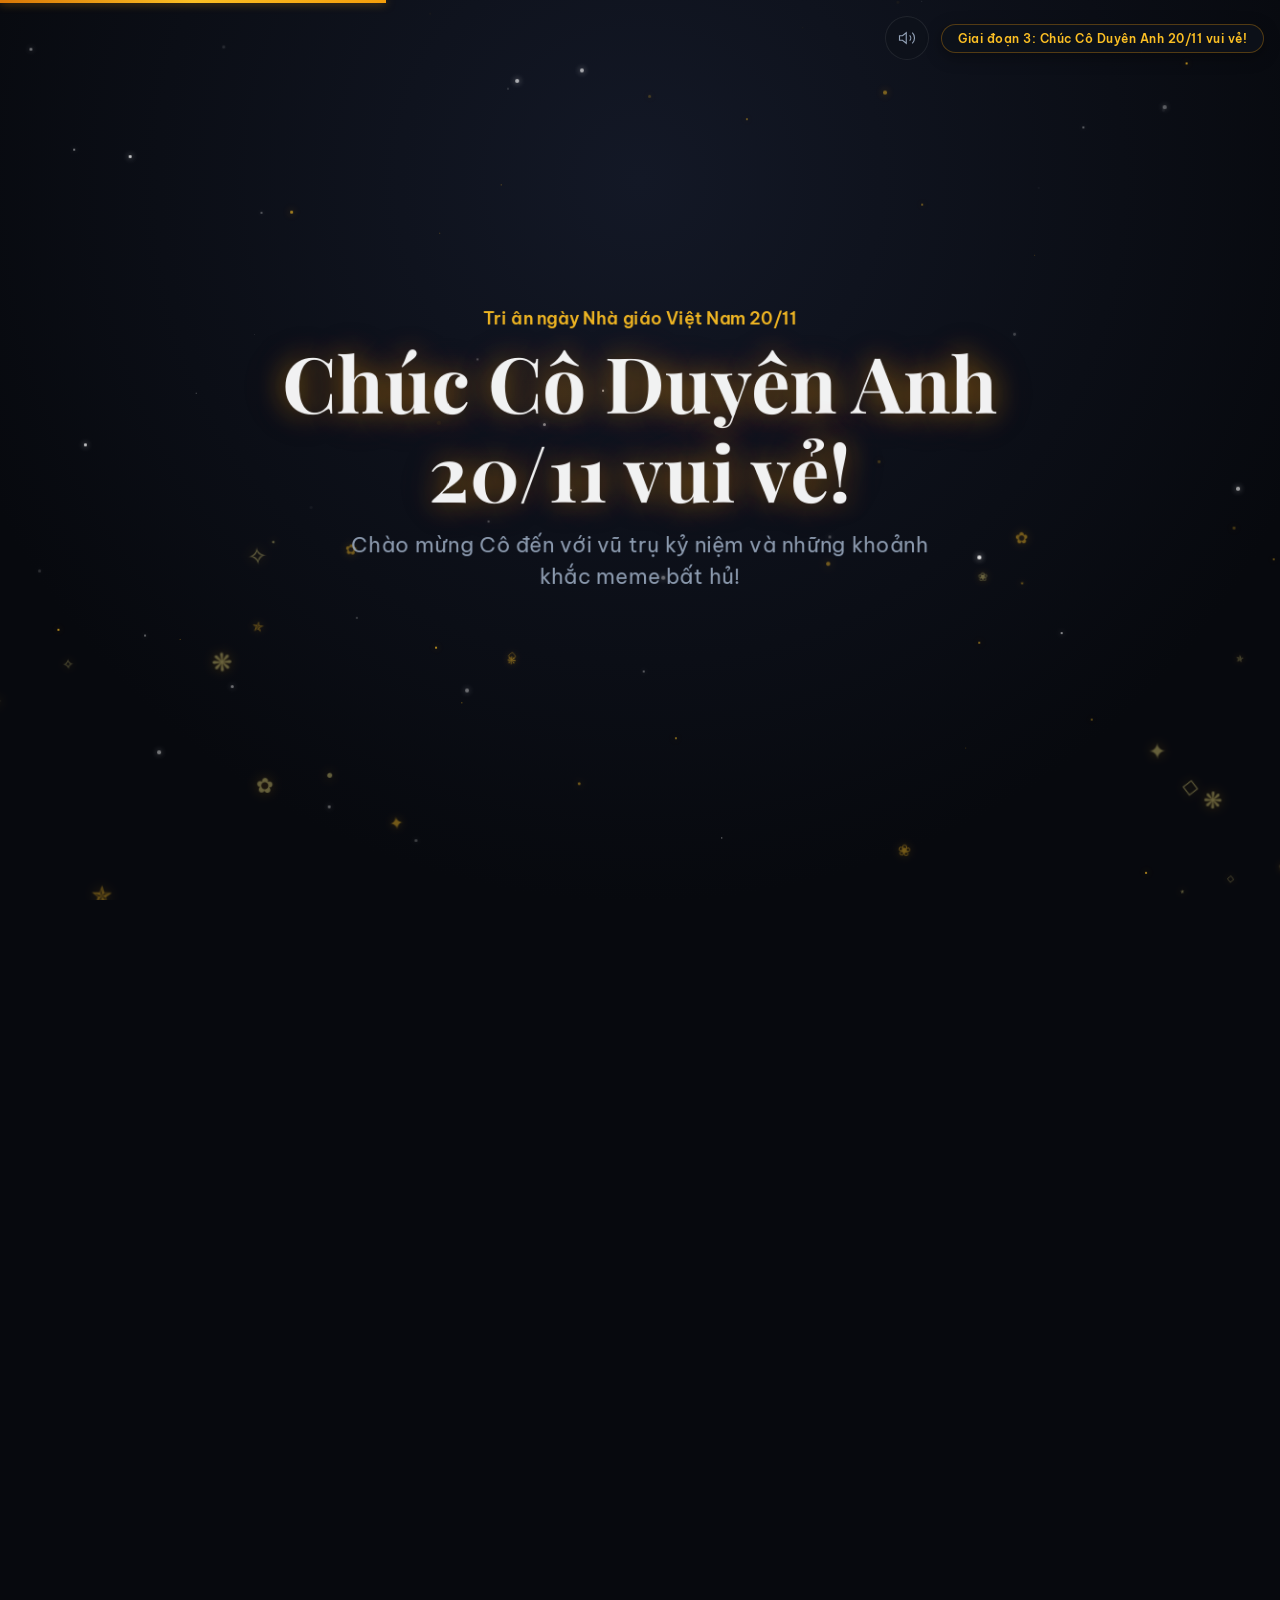
==== commit 8e3b904c: "Chuan hoa dieu huong dong bo, sua hien thi khung anh 35mm va tich hop phong cach thiep loi chuc" ====
--- a/index.html
+++ b/index.html
@@ -51,33 +51,7 @@
       <div class="env-part env-back"></div>
 
       <!-- 2. Bức thư bên trong - Nằm gọn trong phong bì, rút lên và mở phẳng 3D -->
-      <div class="env-letter" id="letter" data-letter-style="classic_botanical">
-        <!-- Lớp nền lót hoa văn khung thư tinh tế -->
-        <div class="letter-texture-underlay" id="letter-texture-underlay" aria-hidden="true"></div>
-
-        <!-- Bộ chuyển đổi phong cách khung thư (Segmented Pill Switcher) -->
-        <nav class="letter-style-bar" id="letter-style-bar" aria-label="Bộ điều khiển phong cách khung thư">
-          <span class="style-bar-label">Phong cách:</span>
-          <div class="style-pills-group" role="radiogroup" aria-label="Danh sách phong cách khung thư">
-            <button type="button" class="style-pill active" data-style="classic_botanical" role="radio" aria-checked="true" tabindex="0" title="Hoa cỏ cổ điển">
-              <span class="style-pill-swatch" style="background: #eab308;"></span>
-              <span class="style-pill-text">Hoa cỏ cổ điển</span>
-            </button>
-            <button type="button" class="style-pill" data-style="sage_minimalist" role="radio" aria-checked="false" tabindex="-1" title="Xô thơm tối giản">
-              <span class="style-pill-swatch" style="background: #10b981;"></span>
-              <span class="style-pill-text">Xô thơm tối giản</span>
-            </button>
-            <button type="button" class="style-pill" data-style="watercolor_blue" role="radio" aria-checked="false" tabindex="-1" title="Sắc xanh thủy mặc">
-              <span class="style-pill-swatch" style="background: #0ea5e9;"></span>
-              <span class="style-pill-text">Sắc xanh thủy mặc</span>
-            </button>
-            <button type="button" class="style-pill" data-style="vintage_parchment" role="radio" aria-checked="false" tabindex="-1" title="Giấy da hoài niệm">
-              <span class="style-pill-swatch" style="background: #d97706;"></span>
-              <span class="style-pill-text">Giấy da hoài niệm</span>
-            </button>
-          </div>
-        </nav>
-
+      <div class="env-letter" id="letter">
         <div class="paper-crease crease-1" id="crease-1"></div>
         <div class="paper-crease crease-2" id="crease-2"></div>
         
@@ -341,25 +315,40 @@
           </button>
         </div>
 
-        <!-- Nút gửi thêm lời chúc & ảnh vào cuộn phim -->
+        <!-- Nút gửi thêm lời chúc & ảnh vào cuộn phim (Thiết kế đồng bộ chuẩn mực) -->
         <div class="tribute-extra-actions">
           <button id="btn-toggle-wish-form" class="action-btn wish-toggle-btn" type="button">
-            Viết lời chúc gửi Cô
+            <svg width="15" height="15" viewBox="0 0 24 24" fill="none" stroke="currentColor" stroke-width="1.8" stroke-linecap="round" stroke-linejoin="round">
+              <path d="M12 20h9"></path>
+              <path d="M16.5 3.5a2.121 2.121 0 0 1 3 3L7 19l-4 1 1-4L16.5 3.5z"></path>
+            </svg>
+            <span>Viết lời chúc gửi Cô</span>
           </button>
+          <a href="album.html" class="action-btn album-btn">
+            <svg width="15" height="15" viewBox="0 0 24 24" fill="none" stroke="currentColor" stroke-width="1.8" stroke-linecap="round" stroke-linejoin="round">
+              <rect x="2" y="2" width="20" height="20" rx="2"></rect>
+              <line x1="7" y1="2" x2="7" y2="22"></line>
+              <line x1="17" y1="2" x2="17" y2="22"></line>
+              <line x1="2" y1="12" x2="22" y2="12"></line>
+            </svg>
+            <span>Xem album 35mm</span>
+          </a>
           <a href="donggop.html" class="action-btn contribute-btn">
-            Thêm ảnh vào cuộn phim
-          </a>
-          <a href="album.html" class="action-btn album-btn">
-            Xem album ảnh 35mm
+            <svg width="15" height="15" viewBox="0 0 24 24" fill="none" stroke="currentColor" stroke-width="1.8" stroke-linecap="round" stroke-linejoin="round">
+              <path d="M21 15v4a2 2 0 0 1-2 2H5a2 2 0 0 1-2-2v-4"></path>
+              <polyline points="17 8 12 3 7 8"></polyline>
+              <line x1="12" y1="3" x2="12" y2="15"></line>
+            </svg>
+            <span>Đóng góp kỷ niệm</span>
           </a>
           <a href="photobooth.html" class="action-btn photobooth-btn">
-            <svg width="18" height="18" viewBox="0 0 24 24" fill="none" stroke="currentColor" stroke-width="1.8" stroke-linecap="round" stroke-linejoin="round" style="vertical-align: -3px; margin-right: 6px;">
+            <svg width="15" height="15" viewBox="0 0 24 24" fill="none" stroke="currentColor" stroke-width="1.8" stroke-linecap="round" stroke-linejoin="round">
               <rect x="2" y="2" width="20" height="20" rx="3"></rect>
               <circle cx="12" cy="12" r="3"></circle>
               <line x1="8" y1="2" x2="8" y2="22"></line>
               <line x1="16" y1="2" x2="16" y2="22"></line>
             </svg>
-            Chụp ảnh photobooth 4 ô
+            <span>Photobooth 4 ô</span>
           </a>
         </div>
 
@@ -368,7 +357,7 @@
           <form id="form-wish-index" class="index-wish-form" style="display: none;">
             <div class="index-form-header">
               <span class="index-form-title">Gửi lời chúc đến Cô Duyên Anh</span>
-              <span class="index-form-subtitle">Lời chúc sẽ được lưu vào Google Sheets và xuất hiện trên thiệp</span>
+              <span class="index-form-subtitle">Lời chúc sẽ được lưu vào Google Sheets và hiển thị trang trọng trên thiệp</span>
             </div>
             <div class="index-form-group">
               <label for="index-author-input" class="index-form-label">Tên hoặc biệt danh của bạn <span class="required">*</span></label>
@@ -378,6 +367,31 @@
               <label for="index-wish-input" class="index-form-label">Lời chúc gửi Cô <span class="required">*</span></label>
               <textarea id="index-wish-input" class="index-form-textarea" placeholder="Nhập lời chúc và tâm sự yêu thương của bạn..." required></textarea>
             </div>
+
+            <!-- BỘ CHỌN PHONG CÁCH GIẤY THƯ -->
+            <div class="index-form-group">
+              <label class="index-form-label">Chọn phong cách thiệp thư <span class="form-optional" style="font-weight: normal; font-size: 0.75rem; color: var(--text-sub);">(Tùy chọn)</span></label>
+              <div class="letter-style-picker-grid" id="index-letter-style-picker" role="radiogroup" aria-label="Chọn phong cách giấy thư">
+                <button type="button" class="style-picker-card selected" data-style="classic_botanical" role="radio" aria-checked="true" tabindex="0">
+                  <span class="style-swatch" style="background: linear-gradient(135deg, #fef3c7, #fde68a); border-color: #d97706;"></span>
+                  <span class="style-name">Hoa cỏ cổ điển</span>
+                </button>
+                <button type="button" class="style-picker-card" data-style="sage_minimalist" role="radio" aria-checked="false" tabindex="-1">
+                  <span class="style-swatch" style="background: linear-gradient(135deg, #d1fae5, #a7f3d0); border-color: #059669;"></span>
+                  <span class="style-name">Xô thơm tối giản</span>
+                </button>
+                <button type="button" class="style-picker-card" data-style="watercolor_blue" role="radio" aria-checked="false" tabindex="-1">
+                  <span class="style-swatch" style="background: linear-gradient(135deg, #e0f2fe, #bae6fd); border-color: #0284c7;"></span>
+                  <span class="style-name">Xanh thủy mặc</span>
+                </button>
+                <button type="button" class="style-picker-card" data-style="vintage_parchment" role="radio" aria-checked="false" tabindex="-1">
+                  <span class="style-swatch" style="background: linear-gradient(135deg, #fef08a, #fed7aa); border-color: #b45309;"></span>
+                  <span class="style-name">Giấy da hoài niệm</span>
+                </button>
+              </div>
+              <input type="hidden" id="index-selected-letter-style" value="classic_botanical">
+            </div>
+
             <div class="index-form-actions">
               <button type="submit" id="index-wish-submit-btn" class="action-btn submit-wish-btn">Gửi lời chúc</button>
               <button type="button" id="index-wish-cancel-btn" class="action-btn secondary cancel-wish-btn">Thu gọn</button>
--- a/styles.css
+++ b/styles.css
@@ -2285,3 +2285,267 @@
   color: var(--text-sub);
   font-size: 0.75rem;
 }
+
+
+/* ==========================================================================
+   SITE-NAV: Thanh điều hướng đồng bộ cho tất cả trang phụ
+   ========================================================================== */
+
+.site-nav {
+  position: sticky;
+  top: 0;
+  z-index: 900;
+  display: flex;
+  flex-wrap: wrap;
+  align-items: center;
+  justify-content: center;
+  gap: 8px;
+  padding: 12px 16px;
+  background: rgba(14, 18, 27, 0.85);
+  backdrop-filter: blur(12px);
+  -webkit-backdrop-filter: blur(12px);
+  border-bottom: 1px solid rgba(255, 255, 255, 0.06);
+}
+
+.site-nav-btn {
+  display: inline-flex;
+  align-items: center;
+  gap: 6px;
+  padding: 10px 16px;
+  min-height: 44px;
+  background: transparent;
+  border: 1px solid rgba(255, 255, 255, 0.08);
+  border-radius: 9999px;
+  color: var(--text-sub);
+  font-family: inherit;
+  font-size: 0.8125rem;
+  font-weight: 500;
+  text-decoration: none;
+  cursor: pointer;
+  transition: color 0.2s ease, border-color 0.2s ease, background 0.2s ease;
+  white-space: nowrap;
+  box-sizing: border-box;
+  line-height: 1;
+}
+
+.site-nav-btn svg {
+  flex-shrink: 0;
+  width: 14px;
+  height: 14px;
+}
+
+.site-nav-btn:hover {
+  border-color: var(--border-gold);
+  color: var(--accent-gold-light);
+  background: rgba(245, 158, 11, 0.08);
+}
+
+.site-nav-btn.active {
+  border-color: var(--accent-gold);
+  color: var(--accent-gold-light);
+}
+
+.site-nav-btn.admin-pill {
+  border-color: rgba(255, 255, 255, 0.05);
+  color: var(--text-muted);
+  font-size: 0.75rem;
+}
+
+.site-nav-btn.admin-pill:hover {
+  border-color: rgba(255, 255, 255, 0.15);
+  color: var(--text-sub);
+  background: rgba(255, 255, 255, 0.05);
+}
+
+@media (max-width: 600px) {
+  .site-nav {
+    gap: 6px;
+    padding: 10px 12px;
+  }
+  .site-nav-btn {
+    padding: 8px 12px;
+    font-size: 0.75rem;
+    min-height: 40px;
+  }
+}
+
+/* ==========================================================================
+   TRIBUTE-EXTRA-ACTIONS: Nút điều hướng cuối index.html — phong cách đồng bộ
+   ========================================================================== */
+
+.tribute-extra-actions .action-btn.wish-toggle-btn,
+.tribute-extra-actions .action-btn.contribute-btn,
+.tribute-extra-actions .action-btn.album-btn,
+.tribute-extra-actions .action-btn.photobooth-btn {
+  background: rgba(14, 18, 27, 0.65);
+  border: 1px solid rgba(255, 255, 255, 0.08);
+  border-radius: 9999px;
+  color: var(--text-sub);
+  font-weight: 500;
+  font-size: 0.8125rem;
+  box-shadow: none;
+  transition: color 0.2s ease, border-color 0.2s ease, background 0.2s ease;
+}
+
+.tribute-extra-actions .action-btn.wish-toggle-btn:hover,
+.tribute-extra-actions .action-btn.contribute-btn:hover,
+.tribute-extra-actions .action-btn.album-btn:hover,
+.tribute-extra-actions .action-btn.photobooth-btn:hover {
+  border-color: var(--border-gold);
+  color: var(--accent-gold-light);
+  background: rgba(245, 158, 11, 0.08);
+  transform: none;
+  box-shadow: none;
+}
+
+
+/* ==========================================================================
+   PHONG CÁCH BỨC THƯ CON (SUB-LETTER CARDS)
+   Áp dụng 4 phong cách thư tinh tế, ấm áp cho các lời chúc bên dưới
+   ========================================================================== */
+
+.sub-letter-style-tag {
+  display: inline-flex;
+  align-items: center;
+  padding: 2px 8px;
+  border-radius: 9999px;
+  font-size: 0.6875rem;
+  font-weight: 500;
+  line-height: 1.2;
+  border: 1px solid currentColor;
+  opacity: 0.85;
+}
+
+/* 1. Hoa cỏ cổ điển (Classic Botanical) */
+.sub-letter-card.style-classic_botanical {
+  background: radial-gradient(circle at 50% 15%, #ffffff 0%, #fffbf0 100%);
+  border-color: rgba(180, 83, 9, 0.3);
+}
+.sub-letter-card.style-classic_botanical::before {
+  border-color: rgba(180, 83, 9, 0.18);
+}
+.sub-letter-card.style-classic_botanical .sub-letter-author {
+  color: #78350f;
+}
+.sub-letter-card.style-classic_botanical .sub-letter-style-tag {
+  color: #b45309;
+  background: rgba(245, 158, 11, 0.08);
+}
+.sub-letter-card.style-classic_botanical .sub-letter-stamp {
+  background: radial-gradient(circle at 35% 35%, #ea580c 0%, #b45309 70%, #78350f 100%);
+  border-color: rgba(251, 191, 36, 0.6);
+}
+
+/* 2. Xô thơm tối giản (Sage Minimalist) */
+.sub-letter-card.style-sage_minimalist {
+  background: radial-gradient(circle at 50% 15%, #fafffa 0%, #f0fdf4 100%);
+  border-color: rgba(16, 185, 129, 0.32);
+}
+.sub-letter-card.style-sage_minimalist::before {
+  border-color: rgba(5, 150, 105, 0.2);
+}
+.sub-letter-card.style-sage_minimalist .sub-letter-author {
+  color: #065f46;
+}
+.sub-letter-card.style-sage_minimalist .sub-letter-style-tag {
+  color: #059669;
+  background: rgba(16, 185, 129, 0.08);
+}
+.sub-letter-card.style-sage_minimalist .sub-letter-stamp {
+  background: radial-gradient(circle at 35% 35%, #10b981 0%, #059669 70%, #064e3b 100%);
+  border-color: rgba(110, 231, 183, 0.6);
+}
+
+/* 3. Sắc xanh thủy mặc (Watercolor Blue) */
+.sub-letter-card.style-watercolor_blue {
+  background: radial-gradient(circle at 50% 15%, #f8fcff 0%, #f0f9ff 100%);
+  border-color: rgba(14, 165, 233, 0.32);
+}
+.sub-letter-card.style-watercolor_blue::before {
+  border-color: rgba(2, 132, 199, 0.2);
+}
+.sub-letter-card.style-watercolor_blue .sub-letter-author {
+  color: #0369a1;
+}
+.sub-letter-card.style-watercolor_blue .sub-letter-style-tag {
+  color: #0284c7;
+  background: rgba(14, 165, 233, 0.08);
+}
+.sub-letter-card.style-watercolor_blue .sub-letter-stamp {
+  background: radial-gradient(circle at 35% 35%, #38bdf8 0%, #0284c7 70%, #075985 100%);
+  border-color: rgba(186, 230, 253, 0.6);
+}
+
+/* 4. Giấy da hoài niệm (Vintage Parchment) */
+.sub-letter-card.style-vintage_parchment {
+  background: radial-gradient(circle at 50% 15%, #fffdfa 0%, #fef3c7 100%);
+  border-color: rgba(217, 119, 6, 0.35);
+}
+.sub-letter-card.style-vintage_parchment::before {
+  border-color: rgba(180, 83, 9, 0.25);
+}
+.sub-letter-card.style-vintage_parchment .sub-letter-author {
+  color: #854d0e;
+}
+.sub-letter-card.style-vintage_parchment .sub-letter-style-tag {
+  color: #d97706;
+  background: rgba(217, 119, 6, 0.08);
+}
+.sub-letter-card.style-vintage_parchment .sub-letter-stamp {
+  background: radial-gradient(circle at 35% 35%, #d97706 0%, #92400e 70%, #451a03 100%);
+  border-color: rgba(252, 211, 77, 0.6);
+}
+
+/* ==========================================================================
+   BỘ CHỌN PHONG CÁCH THIỆP THƯ (FORM PICKER)
+   ========================================================================== */
+
+.letter-style-picker-grid {
+  display: grid;
+  grid-template-columns: repeat(auto-fit, minmax(130px, 1fr));
+  gap: 8px;
+  margin-top: 6px;
+}
+
+.style-picker-card {
+  display: flex;
+  align-items: center;
+  gap: 8px;
+  padding: 8px 12px;
+  background: rgba(255, 255, 255, 0.03);
+  border: 1px solid rgba(255, 255, 255, 0.08);
+  border-radius: 8px;
+  color: var(--text-sub);
+  font-family: inherit;
+  font-size: 0.75rem;
+  cursor: pointer;
+  transition: all 0.2s ease;
+  text-align: left;
+}
+
+.style-picker-card:hover {
+  border-color: var(--border-gold);
+  color: var(--accent-gold-light);
+  background: rgba(245, 158, 11, 0.06);
+}
+
+.style-picker-card.selected {
+  border-color: var(--accent-gold);
+  color: var(--accent-gold-light);
+  background: rgba(245, 158, 11, 0.12);
+  font-weight: 600;
+}
+
+.style-swatch {
+  width: 14px;
+  height: 14px;
+  border-radius: 50%;
+  border: 1.5px solid transparent;
+  flex-shrink: 0;
+}
+
+.style-name {
+  white-space: nowrap;
+  overflow: hidden;
+  text-overflow: ellipsis;
+}
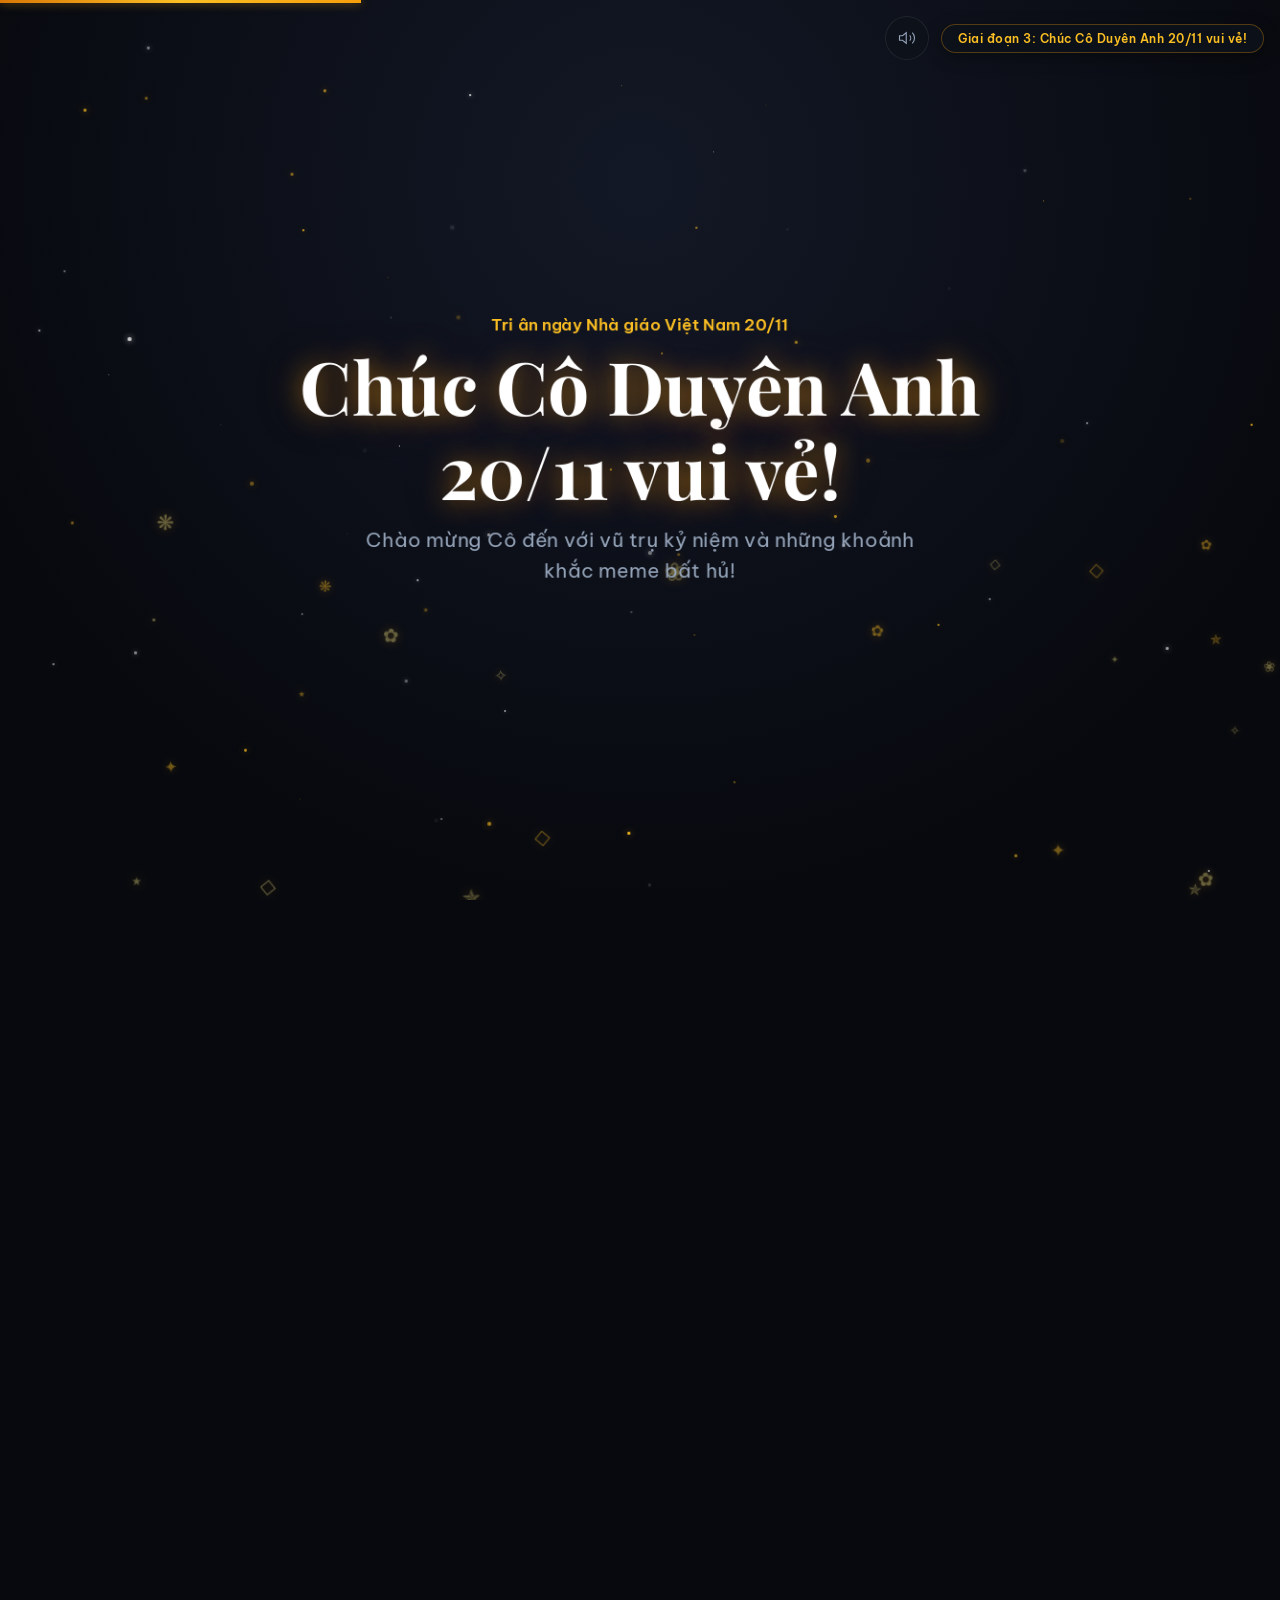
==== commit 8646eda7: "Tinh chinh dau ngoac nut tha tim nho gon va tinh te hon" ====
--- a/index.html
+++ b/index.html
@@ -308,7 +308,7 @@
       <div class="tribute-card">
         <div class="tribute-actions">
           <button id="heart-btn" class="action-btn">
-            Thả tim cho Cô (<span id="heart-count">0</span>)
+            Thả tim cho Cô <span class="heart-count-wrap"><span class="heart-paren">(</span><span id="heart-count">0</span><span class="heart-paren">)</span></span>
           </button>
           <button id="replay-btn" class="action-btn secondary">
             Cuộn lên đầu trang
--- a/styles.css
+++ b/styles.css
@@ -1137,16 +1137,17 @@
 }
 
 .tribute-actions {
-  display: flex;
-  gap: 14px;
-  align-items: center;
-  justify-content: center;
+  display: grid;
+  grid-template-columns: repeat(2, 1fr);
+  gap: 12px;
+  align-items: stretch;
   width: 100%;
   box-sizing: border-box;
 }
 
 .action-btn {
-  flex: 1 1 0;
+  width: 100%;
+  min-height: 46px;
   min-width: 0;
   background: linear-gradient(135deg, #d97706, #f59e0b);
   border: none;
@@ -1161,6 +1162,7 @@
   display: inline-flex;
   align-items: center;
   justify-content: center;
+  gap: 8px;
   white-space: normal;
   line-height: 1.35;
   box-sizing: border-box;
@@ -1174,6 +1176,28 @@
   box-shadow: 0 10px 25px rgba(245, 158, 11, 0.5);
 }
 
+.heart-count-wrap {
+  display: inline-flex;
+  align-items: center;
+  font-variant-numeric: tabular-nums;
+  margin-left: 2px;
+}
+
+.heart-paren {
+  font-size: 0.72em;
+  font-weight: 500;
+  opacity: 0.75;
+  display: inline-block;
+  transform: translateY(-0.5px);
+  user-select: none;
+}
+
+#heart-count {
+  font-size: 0.88em;
+  font-weight: 700;
+  padding: 0 1px;
+}
+
 .action-btn.secondary {
   background: rgba(255, 255, 255, 0.08);
   border: 1px solid var(--border-light);
@@ -1187,16 +1211,27 @@
 }
 
 @media (max-width: 600px) {
-  .tribute-actions,
+  .tribute-actions {
+    gap: 10px;
+  }
   .tribute-extra-actions {
-    flex-direction: column !important;
-    gap: 12px !important;
-    width: 100% !important;
+    gap: 8px;
   }
   .action-btn {
-    width: 100%;
-    padding: 12px 16px;
-    font-size: 0.875rem;
+    padding: 10px 14px;
+    font-size: 0.8125rem;
+    min-height: 44px;
+  }
+}
+
+@media (max-width: 380px) {
+  .tribute-actions {
+    grid-template-columns: 1fr;
+    gap: 8px;
+  }
+  .tribute-extra-actions {
+    grid-template-columns: 1fr;
+    gap: 8px;
   }
 }
 
@@ -1654,107 +1689,48 @@
 }
 
 .tribute-extra-actions {
-  display: flex;
-  flex-wrap: wrap;
-  gap: 14px;
+  display: grid;
+  grid-template-columns: repeat(2, 1fr);
+  gap: 10px;
   margin-top: 14px;
   width: 100%;
   box-sizing: border-box;
 }
 
-.action-btn.contribute-btn {
-  flex: 1 1 180px;
-  min-width: 0;
-  background: rgba(255, 255, 255, 0.08);
-  border: 1px solid rgba(255, 255, 255, 0.2);
-  color: var(--text-main);
-  text-decoration: none;
-  font-size: 0.875rem;
-  padding: 12px 14px;
-  min-height: 48px;
+.tribute-extra-actions .action-btn {
+  width: 100%;
+  min-height: 44px;
+  padding: 10px 12px;
+  font-size: 0.8125rem;
+  font-weight: 500;
   display: inline-flex;
   align-items: center;
   justify-content: center;
+  gap: 7px;
   white-space: normal;
   text-align: center;
+  line-height: 1.25;
+  border-radius: 9999px;
   box-sizing: border-box;
-}
-
-.action-btn.album-btn {
-  flex: 1 1 180px;
-  min-width: 0;
-  background: rgba(217, 119, 6, 0.15);
-  border: 1px solid var(--border-gold);
+  text-decoration: none;
+  background: rgba(14, 18, 27, 0.7);
+  border: 1px solid rgba(255, 255, 255, 0.1);
+  color: var(--text-sub);
+  box-shadow: none;
+  transform: none;
+  transition: color 0.2s ease, border-color 0.2s ease, background 0.2s ease, transform 0.2s ease, box-shadow 0.2s ease;
+}
+
+.tribute-extra-actions .action-btn svg {
+  flex-shrink: 0;
+}
+
+.tribute-extra-actions .action-btn:hover {
+  border-color: var(--border-gold);
   color: var(--accent-gold-light);
-  text-decoration: none;
-  font-size: 0.875rem;
-  padding: 12px 14px;
-  min-height: 48px;
-  display: inline-flex;
-  align-items: center;
-  justify-content: center;
-  white-space: normal;
-  text-align: center;
-  box-sizing: border-box;
-  transition: all 0.2s ease;
-}
-
-.action-btn.album-btn:hover {
-  background: rgba(245, 158, 11, 0.25);
-  border-color: var(--accent-gold);
-  transform: translateY(-2px);
-}
-
-.action-btn.photobooth-btn {
-  flex: 1 1 180px;
-  min-width: 0;
-  background: rgba(245, 158, 11, 0.18);
-  border: 1px solid var(--border-gold);
-  color: var(--accent-gold-light);
-  text-decoration: none;
-  font-size: 0.875rem;
-  padding: 12px 14px;
-  min-height: 48px;
-  display: inline-flex;
-  align-items: center;
-  justify-content: center;
-  white-space: normal;
-  text-align: center;
-  box-sizing: border-box;
-  transition: all 0.2s ease;
-}
-
-.action-btn.photobooth-btn:hover {
-  background: rgba(245, 158, 11, 0.28);
-  border-color: var(--accent-gold);
-  transform: translateY(-2px);
-}
-
-.action-btn.contribute-btn:hover {
-  background: rgba(255, 255, 255, 0.16);
-  border-color: var(--accent-gold-light);
-}
-
-.action-btn.wish-toggle-btn {
-  flex: 1 1 0;
-  min-width: 0;
-  background: rgba(245, 158, 11, 0.18);
-  border: 1px solid var(--border-gold);
-  color: var(--accent-gold-light);
-  font-size: 0.875rem;
-  padding: 12px 14px;
-  min-height: 48px;
-  display: inline-flex;
-  align-items: center;
-  justify-content: center;
-  white-space: normal;
-  text-align: center;
-  box-sizing: border-box;
-}
-
-.action-btn.wish-toggle-btn:hover {
-  background: rgba(245, 158, 11, 0.28);
-  border-color: var(--accent-gold);
+  background: rgba(245, 158, 11, 0.12);
+  transform: translateY(-1px);
+  box-shadow: 0 4px 14px rgba(245, 158, 11, 0.15);
 }
 
 /* Biểu mẫu gửi lời chúc trực tiếp tại trang chính */
@@ -1990,18 +1966,19 @@
     margin-bottom: 12px !important;
   }
 
-  .tribute-actions,
+  .tribute-actions {
+    gap: 8px !important;
+  }
+
   .tribute-extra-actions {
-    flex-direction: column !important;
-    gap: 10px !important;
-    width: 100% !important;
+    gap: 8px !important;
   }
 
   .action-btn {
     width: 100% !important;
-    padding: 12px 16px !important;
-    min-height: 44px !important;
-    font-size: 0.8125rem !important;
+    padding: 8px 12px !important;
+    min-height: 38px !important;
+    font-size: 0.775rem !important;
     white-space: normal !important;
     text-align: center !important;
     line-height: 1.35 !important;
@@ -2369,34 +2346,7 @@
   }
 }
 
-/* ==========================================================================
-   TRIBUTE-EXTRA-ACTIONS: Nút điều hướng cuối index.html — phong cách đồng bộ
-   ========================================================================== */
-
-.tribute-extra-actions .action-btn.wish-toggle-btn,
-.tribute-extra-actions .action-btn.contribute-btn,
-.tribute-extra-actions .action-btn.album-btn,
-.tribute-extra-actions .action-btn.photobooth-btn {
-  background: rgba(14, 18, 27, 0.65);
-  border: 1px solid rgba(255, 255, 255, 0.08);
-  border-radius: 9999px;
-  color: var(--text-sub);
-  font-weight: 500;
-  font-size: 0.8125rem;
-  box-shadow: none;
-  transition: color 0.2s ease, border-color 0.2s ease, background 0.2s ease;
-}
-
-.tribute-extra-actions .action-btn.wish-toggle-btn:hover,
-.tribute-extra-actions .action-btn.contribute-btn:hover,
-.tribute-extra-actions .action-btn.album-btn:hover,
-.tribute-extra-actions .action-btn.photobooth-btn:hover {
-  border-color: var(--border-gold);
-  color: var(--accent-gold-light);
-  background: rgba(245, 158, 11, 0.08);
-  transform: none;
-  box-shadow: none;
-}
+
 
 
 /* ==========================================================================
@@ -2549,3 +2499,278 @@
   overflow: hidden;
   text-overflow: ellipsis;
 }
+
+/* ===================================================================
+   HỆ THỐNG KHUNG PHIM 1 ẢNH 35MM & LIGHTBOX ANTI-AI SLOP (R1)
+   =================================================================== */
+.film-card.single-frame-card {
+  background: #080a11;
+  border: 1px solid rgba(255, 255, 255, 0.08);
+  border-radius: 8px;
+}
+
+.film-composite-wrapper {
+  position: relative;
+  width: 100%;
+  aspect-ratio: 1792 / 2400;
+  background: #030408;
+  overflow: hidden;
+  border-radius: 7px 7px 0 0;
+}
+
+.film-photo-slot {
+  position: absolute;
+  top: 8.66%;
+  left: 5.22%;
+  width: 89.83%;
+  height: 51.68%;
+  z-index: 1;
+  overflow: hidden;
+  background: #000;
+  display: flex;
+  align-items: center;
+  justify-content: center;
+}
+
+.film-photo-inner {
+  width: 100%;
+  height: 100%;
+  object-fit: cover;
+  display: block;
+  transition: transform 0.35s ease;
+}
+
+.film-card:hover .film-photo-inner {
+  transform: scale(1.025);
+}
+
+.film-frame-overlay {
+  position: absolute;
+  inset: 0;
+  width: 100%;
+  height: 100%;
+  object-fit: fill;
+  z-index: 2;
+  pointer-events: none;
+  display: block;
+}
+
+/* Hiển thị Tên & Nội dung trực tiếp trên Khung phim (R1) */
+.film-frame-text-plate {
+  position: absolute;
+  inset: 0;
+  width: 100%;
+  height: 100%;
+  z-index: 3;
+  pointer-events: none;
+}
+
+.film-frame-author {
+  position: absolute;
+  top: 61.54%;
+  left: 7.10%;
+  max-width: 85%;
+  display: inline-flex;
+  align-items: center;
+  gap: 5px;
+  overflow: hidden;
+  white-space: nowrap;
+  text-overflow: ellipsis;
+  color: #f8fafc;
+  font-size: clamp(0.75rem, 2.4cqi, 0.875rem);
+  font-weight: 500;
+  letter-spacing: 0.01em;
+  text-shadow: 0 1px 3px rgba(0, 0, 0, 0.7);
+}
+
+.film-frame-author-icon {
+  flex-shrink: 0;
+  opacity: 0.9;
+  color: #f1f5f9;
+}
+
+.film-frame-author-name {
+  overflow: hidden;
+  white-space: nowrap;
+  text-overflow: ellipsis;
+}
+
+.film-frame-caption {
+  position: absolute;
+  top: 68.15%;
+  left: 3.57%;
+  width: 77.95%;
+  color: #e2e8f0;
+  font-size: clamp(0.6875rem, 2.1cqi, 0.8125rem);
+  font-weight: 400;
+  line-height: 1.35;
+  white-space: nowrap;
+  overflow: hidden;
+  text-overflow: ellipsis;
+  display: block;
+  text-shadow: 0 1px 3px rgba(0, 0, 0, 0.7);
+}
+
+/* Lightbox Modal chi tiết chuẩn Anti-AI Slop (R1) */
+.lightbox-modal {
+  position: fixed;
+  inset: 0;
+  background: rgba(4, 6, 10, 0.94);
+  backdrop-filter: blur(16px);
+  -webkit-backdrop-filter: blur(16px);
+  z-index: 9999;
+  display: flex;
+  align-items: center;
+  justify-content: center;
+  padding: 20px;
+  opacity: 0;
+  pointer-events: none;
+  transition: opacity 0.25s ease;
+}
+
+.lightbox-modal.active {
+  opacity: 1;
+  pointer-events: auto;
+}
+
+.lightbox-wrapper {
+  max-width: 90vw;
+  max-height: 90vh;
+  display: flex;
+  flex-direction: column;
+  align-items: center;
+  gap: 16px;
+  position: relative;
+}
+
+.lightbox-media-container {
+  display: flex;
+  align-items: center;
+  justify-content: center;
+  max-width: 88vw;
+  max-height: 72vh;
+  max-height: 72dvh;
+}
+
+.lightbox-framed-box {
+  position: relative;
+  width: min(88vw, 420px);
+  aspect-ratio: 1792 / 2400;
+  max-height: 72vh;
+  max-height: 72dvh;
+  margin: 0 auto;
+  border-radius: 8px;
+  overflow: hidden;
+  box-shadow: 0 20px 48px rgba(0, 0, 0, 0.7);
+  border: 1px solid rgba(255, 255, 255, 0.08);
+  background: #0d1117;
+}
+
+.lightbox-framed-slot {
+  position: absolute;
+  top: 8.66%;
+  left: 5.22%;
+  width: 89.83%;
+  height: 51.68%;
+  z-index: 1;
+  overflow: hidden;
+  background: #000;
+  display: flex;
+  align-items: center;
+  justify-content: center;
+}
+
+.lightbox-framed-inner {
+  width: 100%;
+  height: 100%;
+  object-fit: cover;
+  display: block;
+}
+
+.lightbox-framed-overlay {
+  position: absolute;
+  inset: 0;
+  width: 100%;
+  height: 100%;
+  object-fit: fill;
+  z-index: 2;
+  pointer-events: none;
+  display: block;
+}
+
+.lightbox-caption-card {
+  background: #161b22;
+  border: 1px solid rgba(255, 255, 255, 0.08);
+  border-radius: 8px;
+  padding: 16px 20px;
+  text-align: left;
+  display: flex;
+  flex-direction: column;
+  gap: 8px;
+  max-width: 560px;
+  width: 100%;
+  box-sizing: border-box;
+  box-shadow: 0 8px 24px rgba(0, 0, 0, 0.4);
+}
+
+.lightbox-author-row {
+  display: flex;
+  align-items: center;
+  justify-content: space-between;
+  gap: 12px;
+  flex-wrap: wrap;
+}
+
+.lightbox-author {
+  font-size: 0.9375rem;
+  font-weight: 500;
+  color: #f0f6fc;
+  line-height: 1.4;
+}
+
+.lightbox-time {
+  font-family: 'Space Grotesk', monospace;
+  font-size: 0.75rem;
+  font-weight: 400;
+  color: #8b949e;
+  flex-shrink: 0;
+}
+
+.lightbox-note {
+  font-family: 'Be Vietnam Pro', -apple-system, BlinkMacSystemFont, sans-serif;
+  font-style: normal;
+  color: #c9d1d9;
+  font-size: 0.875rem;
+  line-height: 1.6;
+  margin-top: 4px;
+  word-break: break-word;
+  max-height: 160px;
+  overflow-y: auto;
+  padding-top: 8px;
+  border-top: 1px solid rgba(255, 255, 255, 0.06);
+}
+
+.lightbox-close-btn {
+  position: absolute;
+  top: -16px;
+  right: -16px;
+  width: 40px;
+  height: 40px;
+  background: #161b22;
+  border: 1px solid rgba(255, 255, 255, 0.12);
+  color: #e6edf3;
+  font-size: 1.125rem;
+  border-radius: 50%;
+  display: flex;
+  align-items: center;
+  justify-content: center;
+  cursor: pointer;
+  transition: background 0.2s ease, border-color 0.2s ease;
+  z-index: 10;
+}
+
+.lightbox-close-btn:hover {
+  background: rgba(255, 255, 255, 0.08);
+  border-color: rgba(255, 255, 255, 0.25);
+  transform: none;
+}
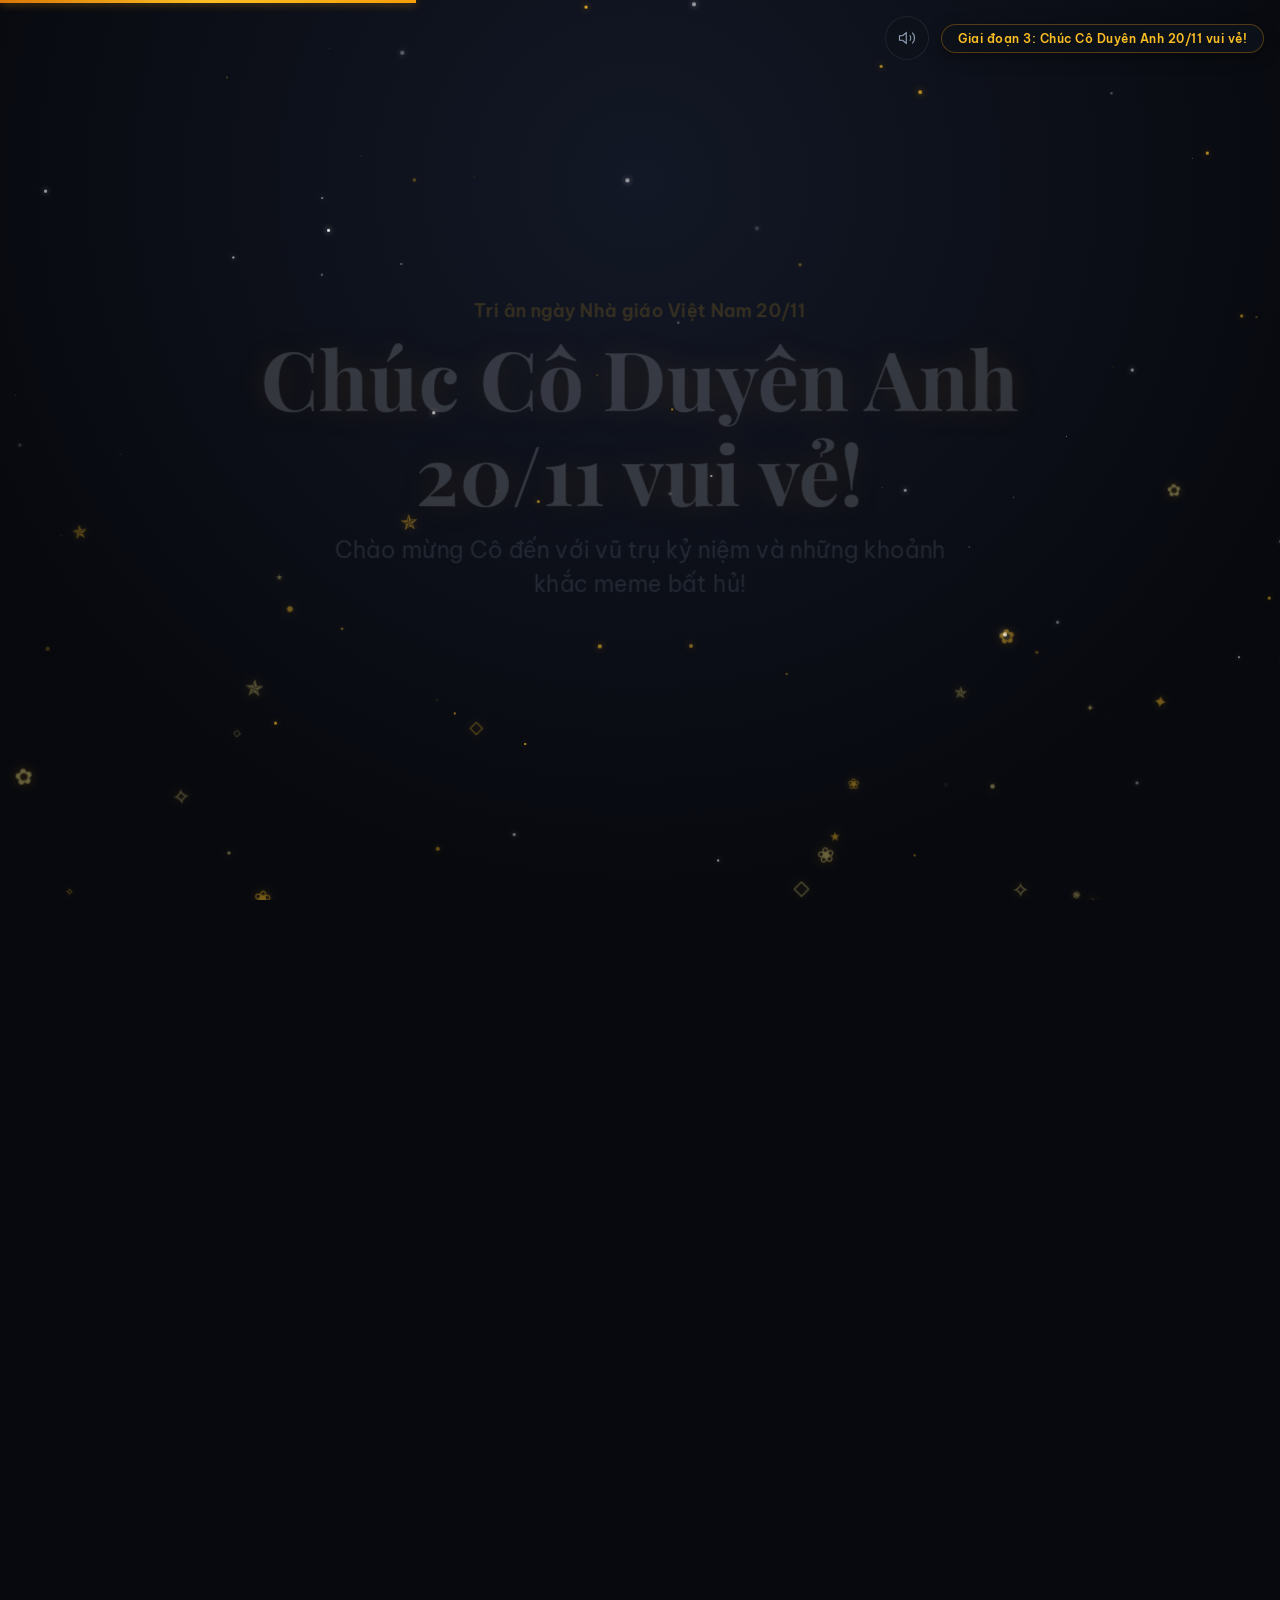
==== commit 1a2e677b: "Khoi phuc day du 17 anh album Memory, toi uu flow trang tri Photobooth 4 buoc tren giua duoi va dong" ====
--- a/index.html
+++ b/index.html
@@ -331,7 +331,7 @@
               <line x1="17" y1="2" x2="17" y2="22"></line>
               <line x1="2" y1="12" x2="22" y2="12"></line>
             </svg>
-            <span>Xem album 35mm</span>
+            <span>Memory</span>
           </a>
           <a href="donggop.html" class="action-btn contribute-btn">
             <svg width="15" height="15" viewBox="0 0 24 24" fill="none" stroke="currentColor" stroke-width="1.8" stroke-linecap="round" stroke-linejoin="round">
--- a/styles.css
+++ b/styles.css
@@ -1184,11 +1184,12 @@
 }
 
 .heart-paren {
-  font-size: 0.72em;
-  font-weight: 500;
-  opacity: 0.75;
+  font-size: 0.65em;
+  font-weight: 400;
+  opacity: 0.6;
   display: inline-block;
   transform: translateY(-0.5px);
+  margin: 0 1px;
   user-select: none;
 }
 
@@ -2520,10 +2521,10 @@
 
 .film-photo-slot {
   position: absolute;
-  top: 8.66%;
-  left: 5.22%;
-  width: 89.83%;
-  height: 51.68%;
+  top: 9.17%;
+  left: 5.47%;
+  width: 89.06%;
+  height: 49.92%;
   z-index: 1;
   overflow: hidden;
   background: #000;
@@ -2536,6 +2537,7 @@
   width: 100%;
   height: 100%;
   object-fit: cover;
+  object-position: center top;
   display: block;
   transition: transform 0.35s ease;
 }
@@ -2598,18 +2600,57 @@
 .film-frame-caption {
   position: absolute;
   top: 68.15%;
-  left: 3.57%;
-  width: 77.95%;
-  color: #e2e8f0;
-  font-size: clamp(0.6875rem, 2.1cqi, 0.8125rem);
+  left: 7.10%;
+  width: 85%;
+  color: #cbd5e1;
+  font-size: clamp(0.6875rem, 2cqi, 0.8125rem);
   font-weight: 400;
   line-height: 1.35;
   white-space: nowrap;
   overflow: hidden;
   text-overflow: ellipsis;
   display: block;
-  text-shadow: 0 1px 3px rgba(0, 0, 0, 0.7);
-}
+  text-shadow: 0 1px 3px rgba(0, 0, 0, 0.8);
+}
+
+.lightbox-framed-plate {
+  position: absolute;
+  inset: 0;
+  z-index: 3;
+  pointer-events: none;
+}
+
+.lightbox-framed-author {
+  position: absolute;
+  top: 61.54%;
+  left: 7.10%;
+  max-width: 85%;
+  color: #f8fafc;
+  font-size: clamp(0.8125rem, 2.5cqi, 0.95rem);
+  font-weight: 600;
+  white-space: nowrap;
+  overflow: hidden;
+  text-overflow: ellipsis;
+  text-shadow: 0 1px 4px rgba(0, 0, 0, 0.9);
+}
+
+.lightbox-framed-caption {
+  position: absolute;
+  top: 68.15%;
+  left: 7.10%;
+  width: 85%;
+  max-height: 20%;
+  color: #f1f5f9;
+  font-size: clamp(0.75rem, 2.2cqi, 0.875rem);
+  font-weight: 400;
+  line-height: 1.4;
+  overflow-y: auto;
+  word-break: break-word;
+  text-shadow: 0 1px 4px rgba(0, 0, 0, 0.9);
+  pointer-events: auto;
+}
+
+
 
 /* Lightbox Modal chi tiết chuẩn Anti-AI Slop (R1) */
 .lightbox-modal {
